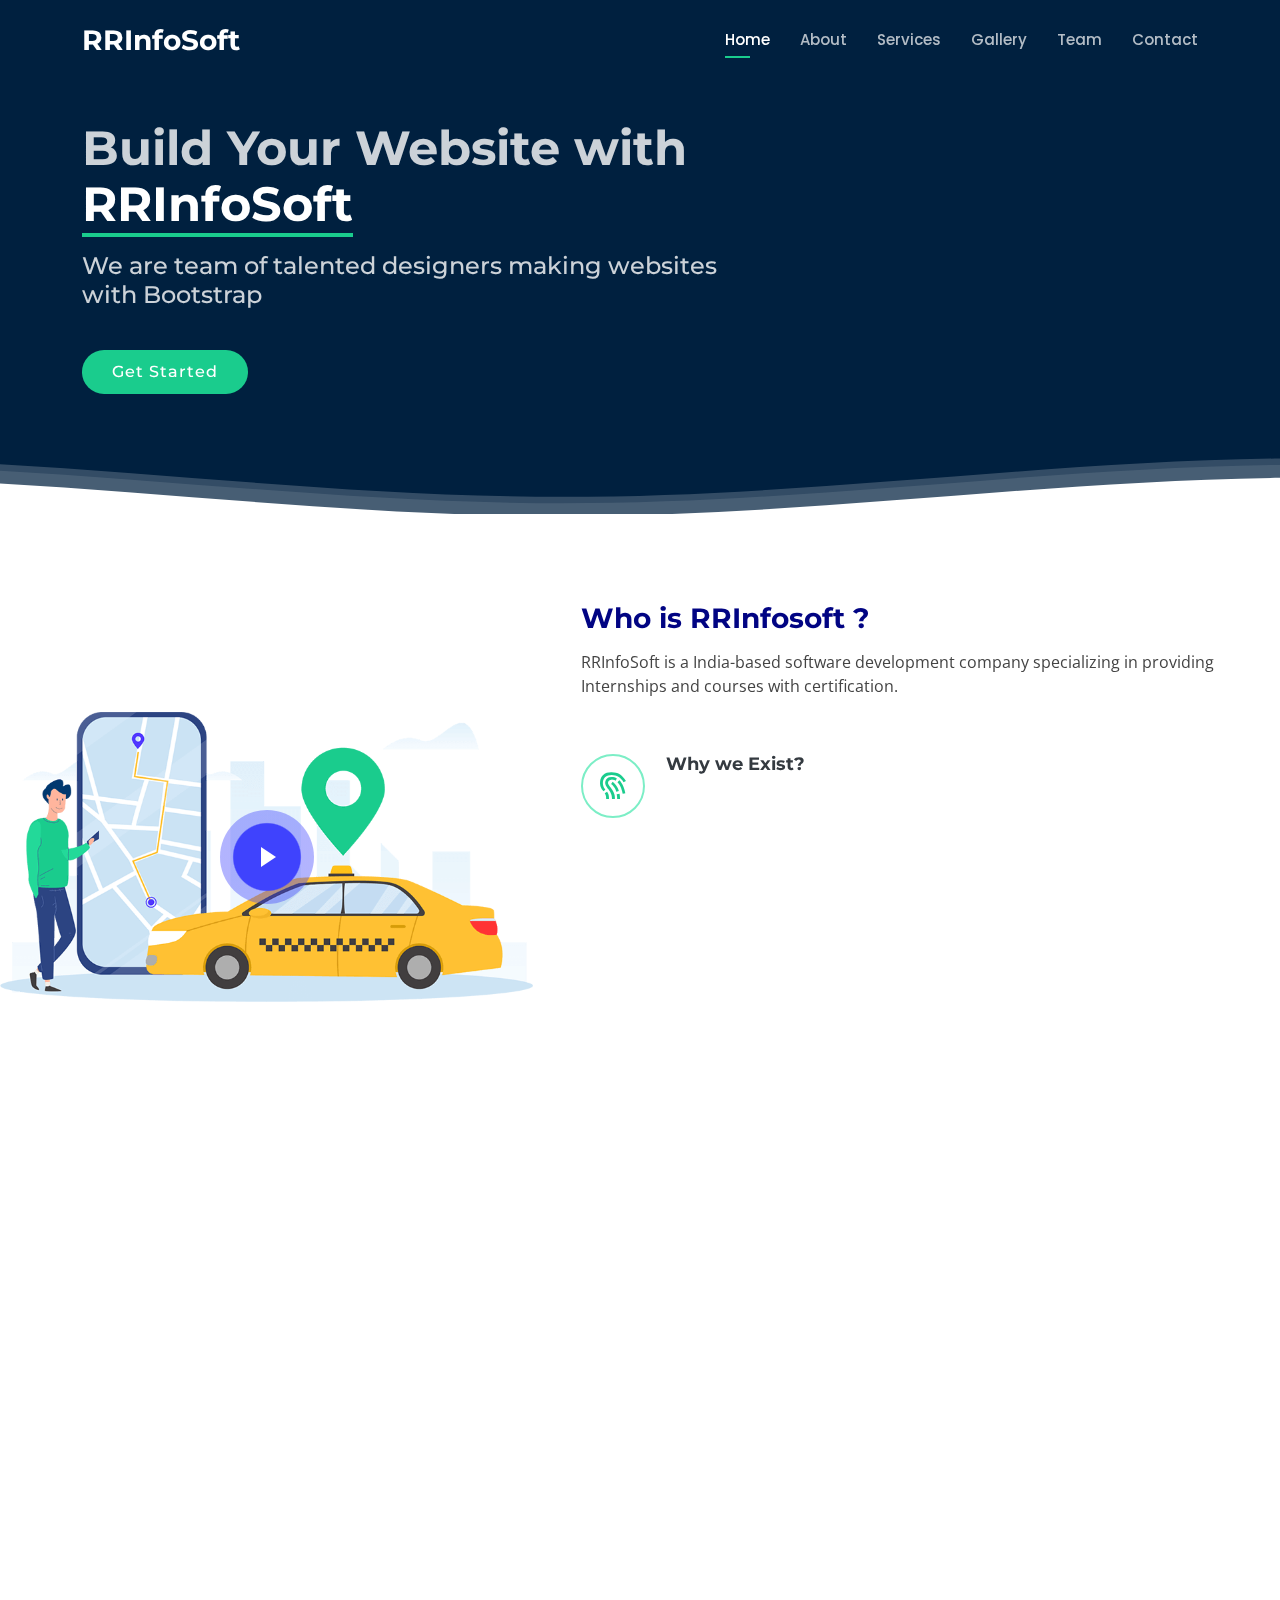
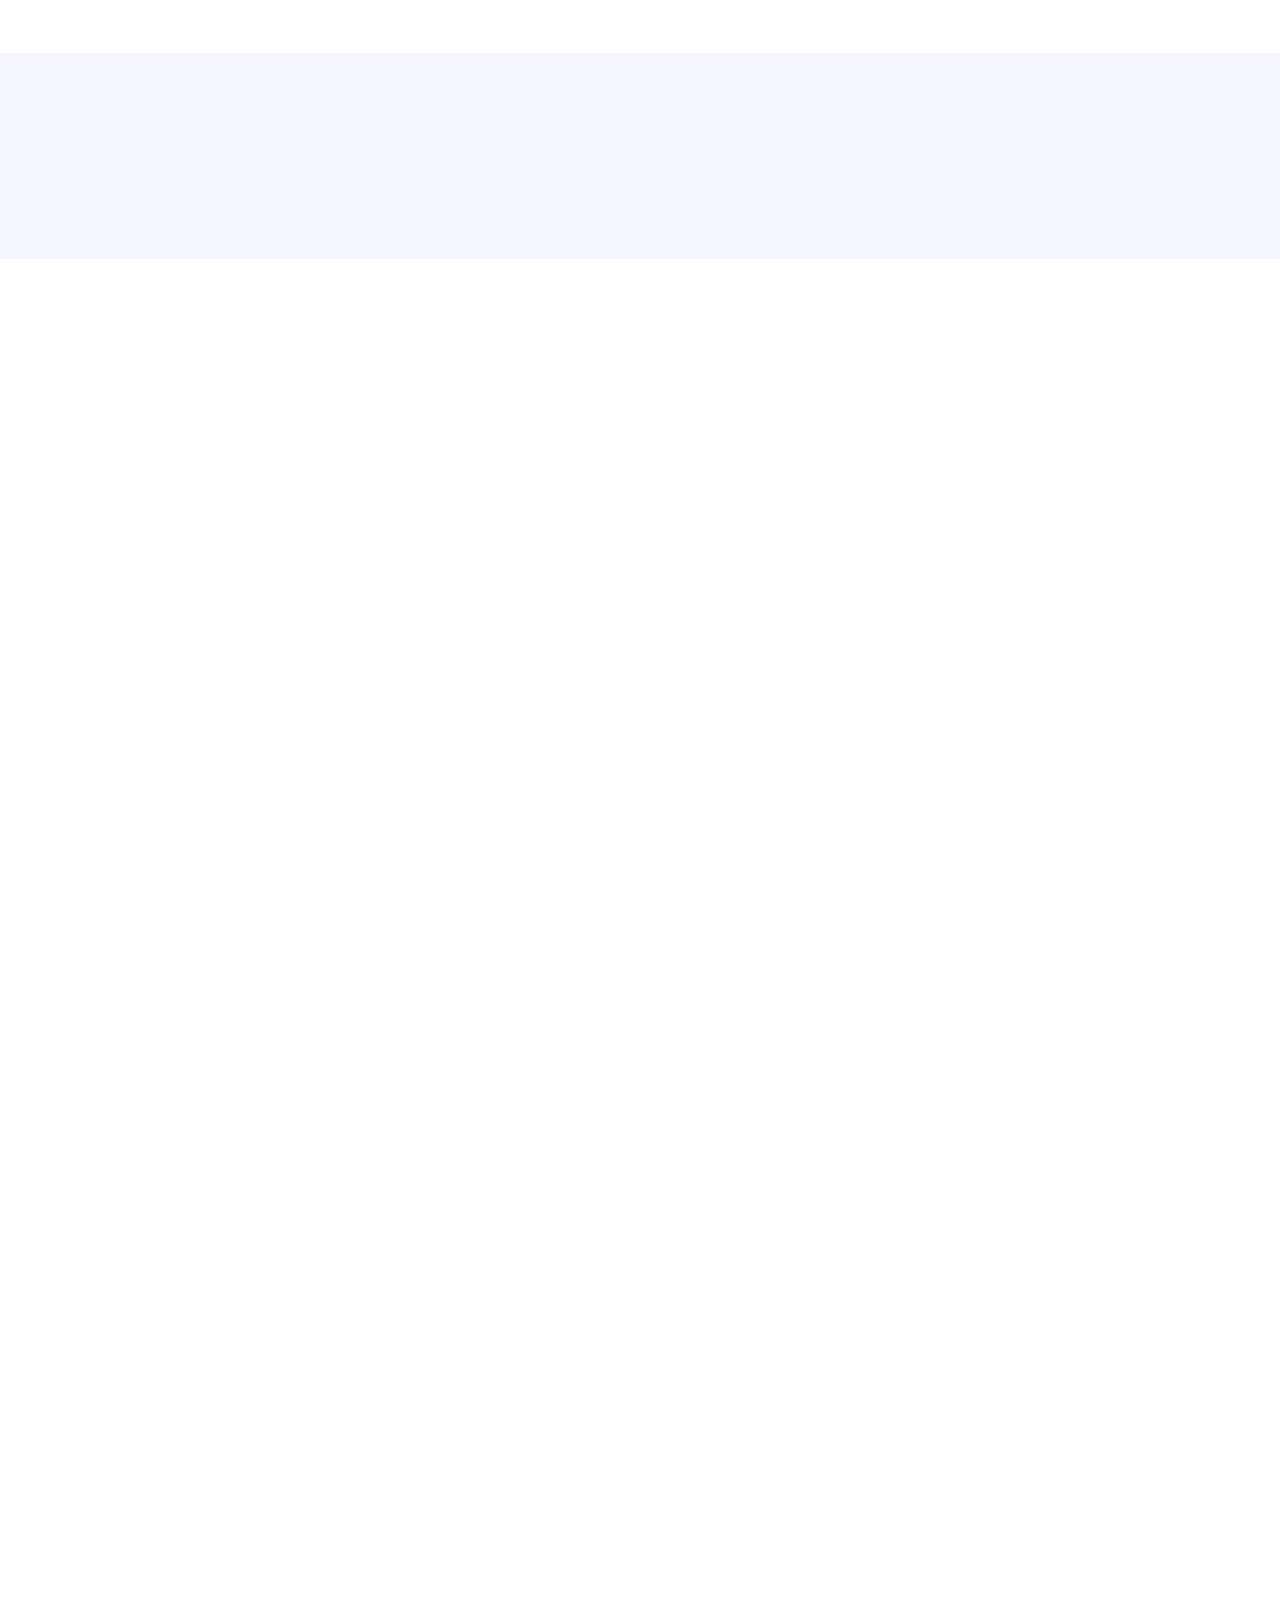
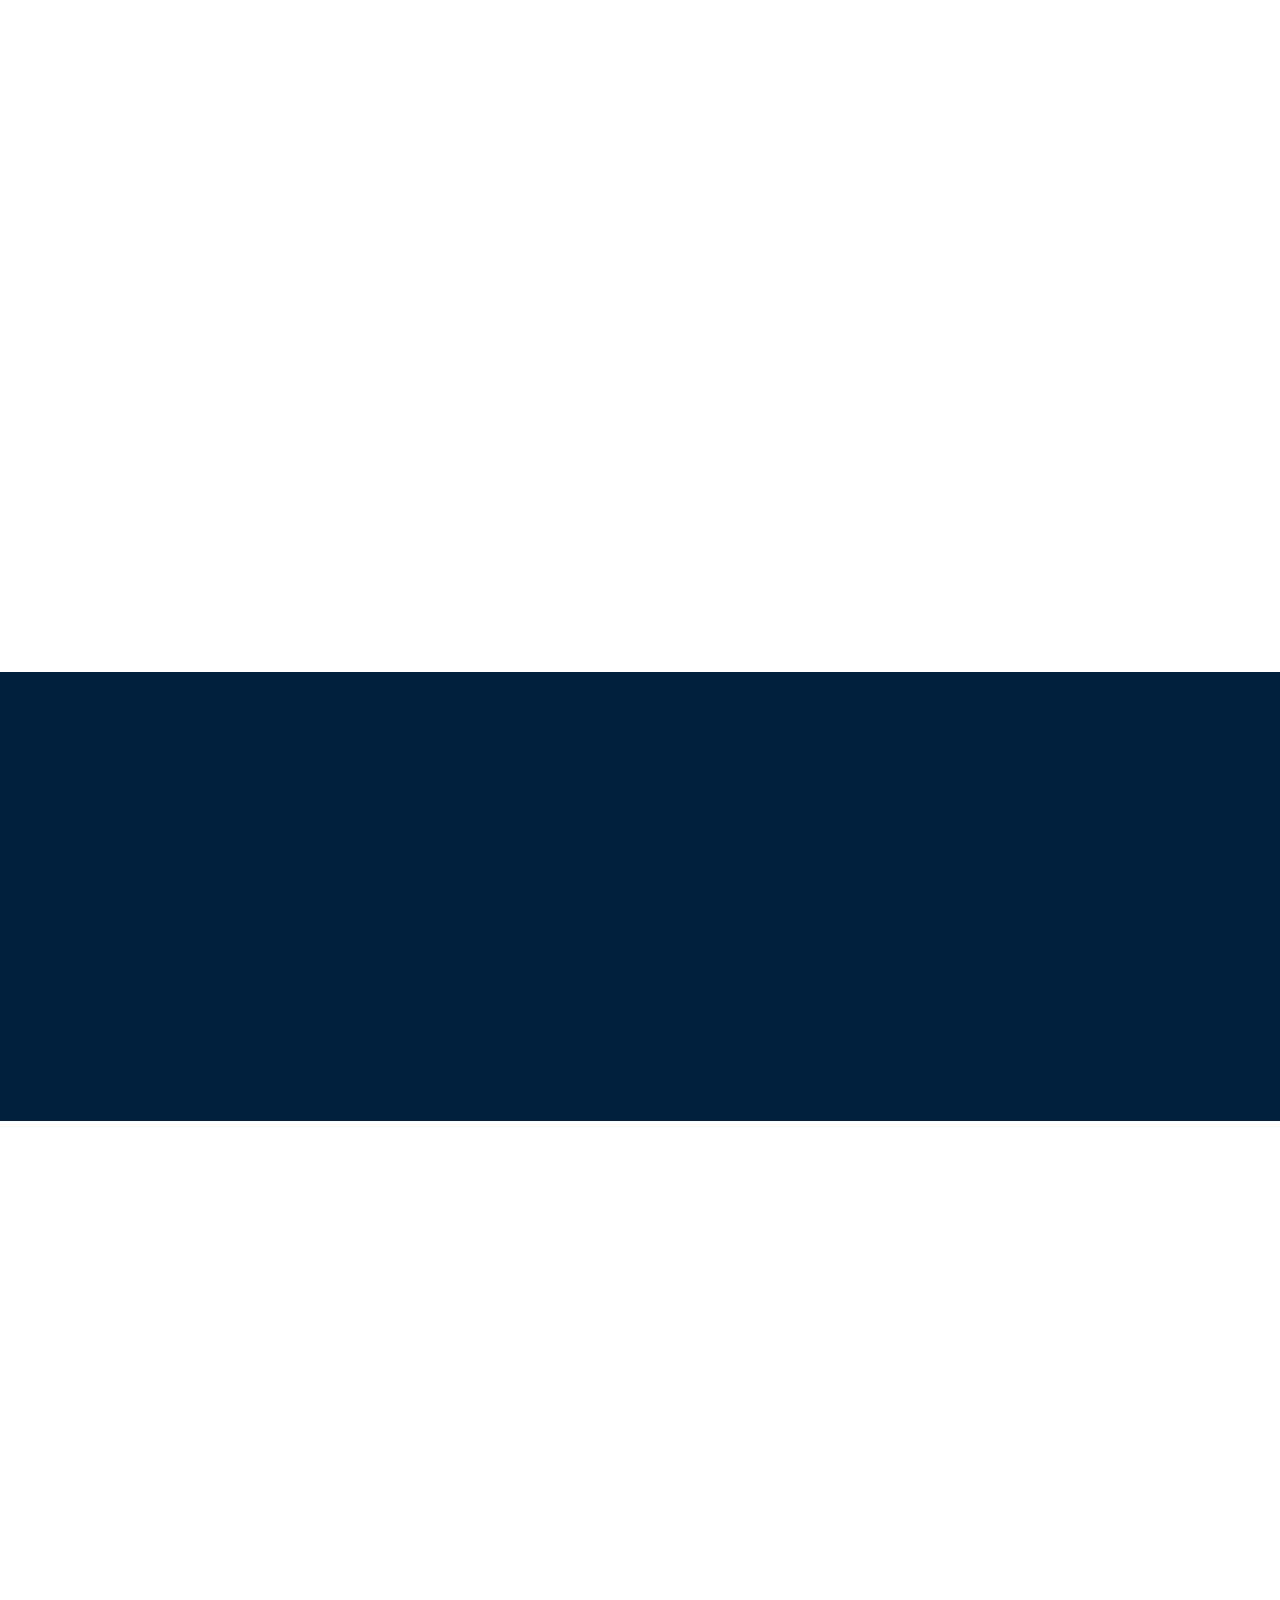
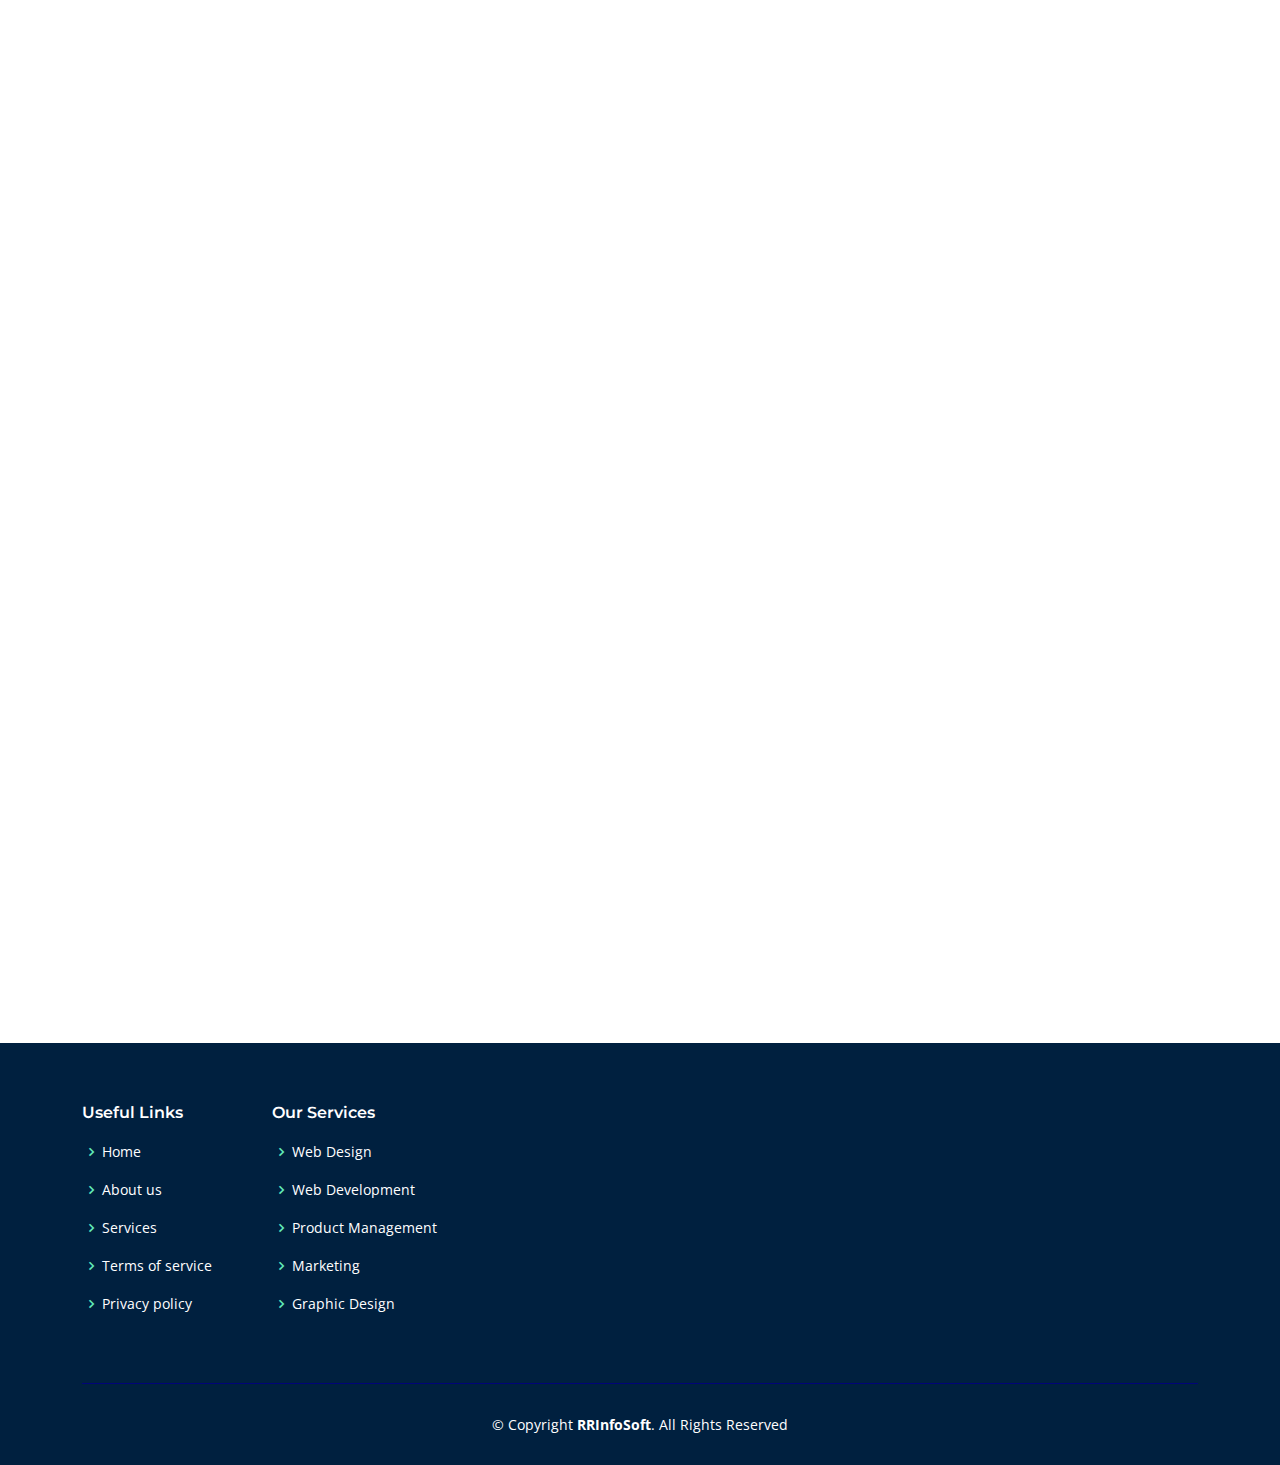
==== index.html @ 0580fecd "Merge pull request #11 from Rishirajsaini89/deepanshu" ====
<!DOCTYPE html>
<html lang="en">

<head>
  <meta charset="utf-8">
  <meta content="width=device-width, initial-scale=1.0" name="viewport">

  <title>RRInfoSoft</title>
  <meta content="" name="description">
  <meta content="" name="keywords">

  <!-- Favicons -->
  <link href="assets/img/logo.png" rel="icon" type="image/x-icon">
  <link href="assets/img/apple-touch-icon.png" rel="apple-touch-icon">

  <!-- Google Fonts -->
  <link
    href="https://fonts.googleapis.com/css?family=Open+Sans:300,300i,400,400i,600,600i,700,700i|Montserrat:300,300i,400,400i,500,500i,600,600i,700,700i|Poppins:300,300i,400,400i,500,500i,600,600i,700,700i"
    rel="stylesheet">

  <!-- Vendor CSS Files -->
  <link href="assets/vendor/aos/aos.css" rel="stylesheet">
  <link href="assets/vendor/bootstrap/css/bootstrap.min.css" rel="stylesheet">
  <link href="assets/vendor/bootstrap-icons/bootstrap-icons.css" rel="stylesheet">
  <link href="assets/vendor/boxicons/css/boxicons.min.css" rel="stylesheet">
  <link href="assets/vendor/glightbox/css/glightbox.min.css" rel="stylesheet">
  <link href="assets/vendor/remixicon/remixicon.css" rel="stylesheet">
  <link href="assets/vendor/swiper/swiper-bundle.min.css" rel="stylesheet">

  <!-- Template Main CSS File -->
  <link href="assets/css/style.css" rel="stylesheet">
</head>

<body>

  <!-- ======= Header ======= -->
  <header id="header" class="fixed-top d-flex align-items-center header-transparent">
    <div class="container d-flex align-items-center justify-content-between">

      <div class="logo">
        <h1><a href="index.html"><span>RRInfoSoft</span></a></h1>
        <!-- Uncomment below if you prefer to use an image logo -->
        <!-- <a href="index.html"><img src="assets/img/logo.png" alt="" class="img-fluid"></a>-->
      </div>

      <nav id="navbar" class="navbar">
        <ul>
          <li><a class="nav-link scrollto active" href="#hero">Home</a></li>
          <li><a class="nav-link scrollto" href="#about">About</a></li>
          <li><a class="nav-link scrollto" href="#Services">Services</a></li>
          <li><a class="nav-link scrollto" href="#gallery">Gallery</a></li>
          <li><a class="nav-link scrollto" href="#team">Team</a></li>
          <!-- <li><a class="nav-link scrollto" href="#pricing">Pricing</a></li> -->
          <!-- <li class="dropdown"><a href="#"><span>Drop Down</span> <i class="bi bi-chevron-down"></i></a>
            <ul>
              <li><a href="#">Drop Down 1</a></li>
              <li class="dropdown"><a href="#"><span>Deep Drop Down</span> <i class="bi bi-chevron-right"></i></a>
                <ul>
                  <li><a href="#">Deep Drop Down 1</a></li>
                  <li><a href="#">Deep Drop Down 2</a></li>
                  <li><a href="#">Deep Drop Down 3</a></li>
                  <li><a href="#">Deep Drop Down 4</a></li>
                  <li><a href="#">Deep Drop Down 5</a></li>
                </ul>
              </li>
              <li><a href="#">Drop Down 2</a></li>
              <li><a href="#">Drop Down 3</a></li>
              <li><a href="#">Drop Down 4</a></li>
            </ul>
          </li> -->
          <li><a class="nav-link scrollto" href="#contact">Contact</a></li>
        </ul>
        <i class="bi bi-list mobile-nav-toggle"></i>
      </nav><!-- .navbar -->

    </div>
  </header><!-- End Header -->

  <!-- ======= Hero Section ======= -->
  <section id="hero">

    <div class="container">
      <div class="row justify-content-between">
        <div class="col-lg-7 pt-5 pt-lg-0 order-2 order-lg-1 d-flex align-items-center">
          <div data-aos="zoom-out">
            <h1>Build Your Website with <span>RRInfoSoft</span></h1>
            <h2>We are team of talented designers making websites with Bootstrap</h2>
            <div class="text-center text-lg-start">
              <a href="#about" class="btn-get-started scrollto">Get Started</a>
            </div>
          </div>
        </div>
        <div class="col-lg-4 order-1 order-lg-2 hero-img" data-aos="zoom-out" data-aos-delay="300">
          <img src="assets/img/rrinfo1.png" class="img-fluid animated" alt="">
        </div>
      </div>
    </div>

    <svg class="hero-waves" xmlns="http://www.w3.org/2000/svg" xmlns:xlink="http://www.w3.org/1999/xlink"
      viewBox="0 24 150 28 " preserveAspectRatio="none">
      <defs>
        <path id="wave-path" d="M-160 44c30 0 58-18 88-18s 58 18 88 18 58-18 88-18 58 18 88 18 v44h-352z">
      </defs>
      <g class="wave1">
        <use xlink:href="#wave-path" x="50" y="3" fill="rgba(255,255,255, .1)">
      </g>
      <g class="wave2">
        <use xlink:href="#wave-path" x="50" y="0" fill="rgba(255,255,255, .2)">
      </g>
      <g class="wave3">
        <use xlink:href="#wave-path" x="50" y="9" fill="#fff">
      </g>
    </svg>

  </section><!-- End Hero -->

  <main id="main">

    <!-- ======= About Section ======= -->
    <section id="about" class="about">
      <div class="container-fluid">

        <div class="row">
          <div class="col-xl-5 col-lg-6 video-box d-flex justify-content-center align-items-stretch"
            data-aos="fade-right">
            <a href="https://www.youtube.com/watch?v=jDDaplaOz7Q" class="venobox play-btn mb-4" data-vbtype="video"
              data-autoplay="true"></a>
          </div>

          <div
            class="col-xl-7 col-lg-6 icon-boxes d-flex flex-column align-items-stretch justify-content-center py-5 px-lg-5"
            data-aos="fade-left">
            <h3>Who is RRInfosoft ?</h3>
            <p>RRInfoSoft is a India-based software development company specializing in providing Internships and
              courses with certification.

            </p>

            <div class="icon-box" data-aos="zoom-in" data-aos-delay="100">
              <div class="icon"><i class="bx bx-fingerprint"></i></div>
              <h4 class="title"><a href="">Why we Exist?</a></h4>
              <p class="description"></p>
            </div>

            <div class="icon-box" data-aos="zoom-in" data-aos-delay="200">
              <div class="icon"><i class="bx bx-gift"></i></div>
              <h4 class="title"><a href="">SCALABILITY & SUPPORTS</a></h4>
              <p class="description">We have the ability to providing connectivity and functionality to the number of
                users. And the performance of RRInfoSoft is sustain or better in terms of adaptability and expedience.
              </p>
            </div>

            <div class="icon-box" data-aos="zoom-in" data-aos-delay="300">
              <div class="icon"><i class="bx bx-atom"></i></div>
              <h4 class="title"><a href="">INDUSTRY-SPECIFIC EXPERIENCE</a></h4>
              <p class="description">Explicabo est voluptatum asperiores consequatur magnam. Et veritatis odit. Sunt aut
                deserunt minus aut eligendi omnis</p>
            </div>

          </div>
        </div>

      </div>
    </section><!-- End About Section -->

    <!-- ======= Features Section ======= -->
    <section id="Services" class="features">
      <div class="container">

        <div class="section-title" data-aos="fade-up">
          <h2>Services</h2>
          <p>Check The Services</p>
        </div>

        <div class="row" data-aos="fade-left">
          <div class="col-lg-3 col-md-4">
            <div class="icon-box" data-aos="zoom-in" data-aos-delay="50">
              <i class="ri-store-line" style="color: #ffbb2c;"></i>
              <h3><a href="">Web Development</a></h3>
            </div>
          </div>
          <div class="col-lg-3 col-md-4 mt-4 mt-md-0">
            <div class="icon-box" data-aos="zoom-in" data-aos-delay="100">
              <i class="ri-bar-chart-box-line" style="color: #5578ff;"></i>
              <h3><a href="">Web Design</a></h3>
            </div>
          </div>
          <div class="col-lg-3 col-md-4 mt-4 mt-md-0">
            <div class="icon-box" data-aos="zoom-in" data-aos-delay="150">
              <i class="ri-calendar-todo-line" style="color: #e80368;"></i>
              <h3><a href="">SEO</a></h3>
            </div>
          </div>
          <div class="col-lg-3 col-md-4 mt-4 mt-lg-0">
            <div class="icon-box" data-aos="zoom-in" data-aos-delay="200">
              <i class="ri-paint-brush-line" style="color: #e361ff;"></i>
              <h3><a href="">Front-end Web Development</a></h3>
            </div>
          </div>
          <div class="col-lg-3 col-md-4 mt-4">
            <div class="icon-box" data-aos="zoom-in" data-aos-delay="250">
              <i class="ri-database-2-line" style="color: #47aeff;"></i>
              <h3><a href="">Back-end Web Development</a></h3>
            </div>
          </div>
          <div class="col-lg-3 col-md-4 mt-4">
            <div class="icon-box" data-aos="zoom-in" data-aos-delay="300">
              <i class="ri-gradienter-line" style="color: #ffa76e;"></i>
              <h3><a href="">Playing With Python </a></h3>
            </div>
          </div>
          <div class="col-lg-3 col-md-4 mt-4">
            <div class="icon-box" data-aos="zoom-in" data-aos-delay="350">
              <i class="ri-file-list-3-line" style="color: #11dbcf;"></i>
              <h3><a href="">Product Management</a></h3>
            </div>
          </div>
          <div class="col-lg-3 col-md-4 mt-4">
            <div class="icon-box" data-aos="zoom-in" data-aos-delay="400">
              <i class="ri-price-tag-2-line" style="color: #4233ff;"></i>
              <h3><a href="">Graphic Design </a></h3>
            </div>
          </div>
          <div class="col-lg-3 col-md-4 mt-4">
            <div class="icon-box" data-aos="zoom-in" data-aos-delay="450">
              <i class="ri-anchor-line" style="color: #b2904f;"></i>
              <h3><a href="">Wordpress Development</a></h3>
            </div>
          </div>
          <div class="col-lg-3 col-md-4 mt-4">
            <div class="icon-box" data-aos="zoom-in" data-aos-delay="500">
              <i class="ri-disc-line" style="color: #b20969;"></i>
              <h3><a href="">Andriod Application Development</a></h3>
            </div>
          </div>
          <div class="col-lg-3 col-md-4 mt-4">
            <div class="icon-box" data-aos="zoom-in" data-aos-delay="550">
              <i class="ri-base-station-line" style="color: #ff5828;"></i>
              <h3><a href="">Networking</a></h3>
            </div>
          </div>
          <div class="col-lg-3 col-md-4 mt-4">
            <div class="icon-box" data-aos="zoom-in" data-aos-delay="600">
              <i class="ri-fingerprint-line" style="color: #29cc61;"></i>
              <h3><a href="">Php Programming</a></h3>
            </div>

          </div>
        </div>

      </div>
    </section><!-- End Features Section -->

    <!-- ======= Counts Section ======= -->
    <section id="counts" class="counts">
      <div class="container">

        <div class="row" data-aos="fade-up">

          <div class="col-lg-3 col-md-6">
            <div class="count-box">
              <i class="bi bi-emoji-smile"></i>
              <span data-purecounter-start="0" data-purecounter-end="232" data-purecounter-duration="1"
                class="purecounter"></span>
              <p>Vision</p>
            </div>
          </div>

          <div class="col-lg-3 col-md-6 mt-5 mt-md-0">
            <div class="count-box">
              <i class="bi bi-journal-richtext"></i>
              <span data-purecounter-start="0" data-purecounter-end="521" data-purecounter-duration="1"
                class="purecounter"></span>
              <p>Mission</p>
            </div>
          </div>

          <div class="col-lg-3 col-md-6 mt-5 mt-lg-0">
            <div class="count-box">
              <i class="bi bi-headset"></i>
              <span data-purecounter-start="0" data-purecounter-end="1463" data-purecounter-duration="1"
                class="purecounter"></span>
              <p>Real-Time Communication </p>
            </div>
          </div>

          <div class="col-lg-3 col-md-6 mt-5 mt-lg-0">
            <div class="count-box">
              <i class="bi bi-people"></i>
              <span data-purecounter-start="0" data-purecounter-end="15" data-purecounter-duration="1"
                class="purecounter"></span>
              <p>Careers</p>
            </div>
          </div>

        </div>

      </div>
    </section><!-- End Counts Section -->

    <!-- ======= Details Section ======= -->
    <section id="details" class="details">
      <div class="container">

        <div class="row content">
          <div class="col-md-4" data-aos="fade-right">
            <img src="assets/img/vision.png" class="img-fluid" alt="">
          </div>
          <div class="col-md-8 pt-4" data-aos="fade-up">
            <h3>Vision</h3>
            <p class="fst-italic">
              <strong> RRInfoSoft is a worldwide instructive , Software Engineering and T&D
                <!--(Teaching and Development )--> Company, trusted by clients and innovative customers. We are here to
                develops the skills of future generation.
              </strong>
            </p>
            <hr class="vision__divider">
            <center>
              <h2 class="vision_title_content">We will provide
                <span class="vision_text_main">full cycle </span>of success.
              </h2>
            </center>
            <ul>
              <li><i class="bi bi-check"></i>We Operate.</li>
              <li><i class="bi bi-check"></i>we learn.</li>
              <li><i class="bi bi-check"></i>We Earn.</li>
              <li><i class="bi bi-check"></i>We Grow.
              </li>
            </ul>
          </div>
        </div>

        <div class="row content">
          <div class="col-md-4 order-1 order-md-2" data-aos="fade-left">
            <img src="assets/img/mission1.png" class="img-fluid" alt="">
          </div>
          <div class="col-md-8 pt-5 order-2 order-md-1" data-aos="fade-up">
            <h3>Mission</h3>
            <p class="fst-italic">

            </p>
            <ul>
              <li><i class="bi bi-check"></i> We are inventive, and we measure up our work focusing on faith and a
                no-lose mindset.</li>
              <li><i class="bi bi-check"></i> We have appreciation for our customers and acknowledge their needs.</li>
              <li><i class="bi bi-check"></i> We uphold our community by spend our time and expedient.</li>
              <li><i class="bi bi-check"></i> We concern for our representative and hand over a decided work environment
                with demanding, affecting projects.
              </li>
            </ul>
          </div>
        </div>

        <div class="row content">
          <div class="col-md-4" data-aos="fade-right">
            <img src="assets/img/testimonials/real.jpg" class="img-fluid" alt="">
          </div>
          <div class="col-md-8 pt-5" data-aos="fade-up">
            <h3>Real-Time Communication</h3>
            <ul>
              <li><i class="bi bi-check"></i> We provide the telecommunication in which all the users can transfer
                general information directly or with minor delay .</li>
              <li><i class="bi bi-check"></i> In today's life we need to share information rapidly and make decision
                fast and RRInfoSoft develop products quickly.</li>
              <li><i class="bi bi-check"></i> We give the answers and solve the customers queries directly or instantly.
              </li>
              </li>
            </ul>
          </div>
        </div>

        <div class="row content">
          <div class="col-md-4 order-1 order-md-2" data-aos="fade-left">
            <img src="assets/img/careers.png" class="img-fluid" alt="">
          </div>
          <div class="col-md-8 pt-5 order-2 order-md-1" data-aos="fade-up">
            <h3>Careers</h3>
            <!-- <p class="fst-italic">
              
            </p> -->
            <!-- <h2 class="carreers_heading">Work with us</h2> -->
            <p>
              At RRInfoSoft, the most talented Engineers , developers & designers are creating the future of young
              generation by online teaching.
            </p>
            <p class="careers_content">
              Why you should think about for applying ?
            </p>
            <ul>
              <li><i class="bi bi-check"></i> Personal and professional growth.</li>
              <li><i class="bi bi-check"></i> Fast and open feedback culture.</li>
              <li><i class="bi bi-check"></i> A best tech Environment.</li>
              <li><i class="bi bi-check"></i> We value our people and their work.</li>
            </ul>
            <button class="career_button">View Careers</button>
            <p class="internships"><a href="index.html">Looking for Internships?</a></p>
          </div>
        </div>

      </div>
    </section><!-- End Details Section -->

    <!-- ======= Testimonials Section ======= -->
    <section id="testimonials" class="testimonials">
      <div class="container">

        <div class="testimonials-slider swiper" data-aos="fade-up" data-aos-delay="100">
          <div class="swiper-wrapper">

            <div class="swiper-slide">
              <div class="testimonial-item">
                <img src="assets/img/testimonials/testimonials-1.jpg" class="testimonial-img" alt="">
                <h3>Saul Goodman</h3>
                <h4>Ceo &amp; Founder</h4>
                <p>
                  <i class="bx bxs-quote-alt-left quote-icon-left"></i>
                  Proin iaculis purus consequat sem cure digni ssim donec porttitora entum suscipit rhoncus. Accusantium
                  quam, ultricies eget id, aliquam eget nibh et. Maecen aliquam, risus at semper.
                  <i class="bx bxs-quote-alt-right quote-icon-right"></i>
                </p>
              </div>
            </div><!-- End testimonial item -->

            <div class="swiper-slide">
              <div class="testimonial-item">
                <img src="assets/img/testimonials/testimonials-2.jpg" class="testimonial-img" alt="">
                <h3>Sara Wilsson</h3>
                <h4>Designer</h4>
                <p>
                  <i class="bx bxs-quote-alt-left quote-icon-left"></i>
                  Export tempor illum tamen malis malis eram quae irure esse labore quem cillum quid cillum eram malis
                  quorum velit fore eram velit sunt aliqua noster fugiat irure amet legam anim culpa.
                  <i class="bx bxs-quote-alt-right quote-icon-right"></i>
                </p>
              </div>
            </div><!-- End testimonial item -->

            <div class="swiper-slide">
              <div class="testimonial-item">
                <img src="assets/img/testimonials/testimonials-3.jpg" class="testimonial-img" alt="">
                <h3>Jena Karlis</h3>
                <h4>Store Owner</h4>
                <p>
                  <i class="bx bxs-quote-alt-left quote-icon-left"></i>
                  Enim nisi quem export duis labore cillum quae magna enim sint quorum nulla quem veniam duis minim
                  tempor labore quem eram duis noster aute amet eram fore quis sint minim.
                  <i class="bx bxs-quote-alt-right quote-icon-right"></i>
                </p>
              </div>
            </div><!-- End testimonial item -->

            <div class="swiper-slide">
              <div class="testimonial-item">
                <img src="assets/img/testimonials/testimonials-4.jpg" class="testimonial-img" alt="">
                <h3>Matt Brandon</h3>
                <h4>Freelancer</h4>
                <p>
                  <i class="bx bxs-quote-alt-left quote-icon-left"></i>
                  Fugiat enim eram quae cillum dolore dolor amet nulla culpa multos export minim fugiat minim velit
                  minim dolor enim duis veniam ipsum anim magna sunt elit fore quem dolore labore illum veniam.
                  <i class="bx bxs-quote-alt-right quote-icon-right"></i>
                </p>
              </div>
            </div><!-- End testimonial item -->

            <div class="swiper-slide">
              <div class="testimonial-item">
                <img src="assets/img/testimonials/testimonials-5.jpg" class="testimonial-img" alt="">
                <h3>John Larson</h3>
                <h4>Entrepreneur</h4>
                <p>
                  <i class="bx bxs-quote-alt-left quote-icon-left"></i>
                  Quis quorum aliqua sint quem legam fore sunt eram irure aliqua veniam tempor noster veniam enim culpa
                  labore duis sunt culpa nulla illum cillum fugiat legam esse veniam culpa fore nisi cillum quid.
                  <i class="bx bxs-quote-alt-right quote-icon-right"></i>
                </p>
              </div>
            </div><!-- End testimonial item -->

          </div>
          <div class="swiper-pagination"></div>
        </div>

      </div>
    </section><!-- End Testimonials Section -->

    <!-- ======= Gallery Section ======= -->
    <section id="gallery" class="gallery">
      <div class="container">

        <div class="section-title" data-aos="fade-up">
          <h2>Gallery</h2>
          <p>Check our Gallery</p>
        </div>

        <div class="row g-0" data-aos="fade-left">

          <div class="col-lg-3 col-md-4">
            <div class="gallery-item" data-aos="zoom-in" data-aos-delay="100">
              <a href="assets/img/gallery/gallery-1.jpg" class="gallery-lightbox">
                <img src="file:///E:/rrinfosoft/assets/img/gallery/gallery1.jpg" alt="" class="img-fluid">
              </a>
            </div>
          </div>

          <div class="col-lg-3 col-md-4">
            <div class="gallery-item" data-aos="zoom-in" data-aos-delay="150">
              <a href="assets/img/gallery/gallery-2.jpg" class="gallery-lightbox">
                <img src="file:///E:/rrinfosoft/assets/img/gallery/gallery2.jpg" alt="" class="img-fluid">
              </a>
            </div>
          </div>

          <div class="col-lg-3 col-md-4">
            <div class="gallery-item" data-aos="zoom-in" data-aos-delay="200">
              <a href="assets/img/gallery/gallery-3.jpg" class="gallery-lightbox">
                <img src="file:///E:/rrinfosoft/assets/img/gallery/gallery3.jpg" alt="" class="img-fluid">
              </a>
            </div>
          </div>

          <div class="col-lg-3 col-md-4">
            <div class="gallery-item" data-aos="zoom-in" data-aos-delay="250">
              <a href="assets/img/gallery/gallery-4.jpg" class="gallery-lightbox">
                <img src="file:///E:/rrinfosoft/assets/img/gallery/gallery4.jpg" alt="" class="img-fluid">
              </a>
            </div>
          </div>

          <div class="col-lg-3 col-md-4">
            <div class="gallery-item" data-aos="zoom-in" data-aos-delay="300">
              <a href="assets/img/gallery/gallery-5.jpg" class="gallery-lightbox">
                <img src="file:///E:/rrinfosoft/assets/img/gallery/gallery5.jpg" alt="" class="img-fluid">
              </a>
            </div>
          </div>

          <div class="col-lg-3 col-md-4">
            <div class="gallery-item" data-aos="zoom-in" data-aos-delay="350">
              <a href="assets/img/gallery/gallery-6.jpg" class="gallery-lightbox">
                <img src="file:///E:/rrinfosoft/assets/img/gallery/gallery6.jpg" alt="" class="img-fluid">
              </a>
            </div>
          </div>

          <div class="col-lg-3 col-md-4">
            <div class="gallery-item" data-aos="zoom-in" data-aos-delay="400">
              <a href="assets/img/gallery/gallery-7.jpg" class="gallery-lightbox">
                <img src="file:///E:/rrinfosoft/assets/img/gallery/gallery7.jpg" alt="" class="img-fluid">
              </a>
            </div>
          </div>

          <div class="col-lg-3 col-md-4">
            <div class="gallery-item" data-aos="zoom-in" data-aos-delay="450">
              <a href="assets/img/gallery/gallery-8.jpg" class="gallery-lightbox">
                <img src="file:///E:/rrinfosoft/assets/img/gallery/gallery8.jpg" alt="" class="img-fluid">
              </a>
            </div>
          </div>

        </div>

      </div>
    </section><!-- End Gallery Section -->



    <!-- ======= Team Section ======= -->
    <section id="team" class="team">
      <div class="container">

        <div class="section-title" data-aos="fade-up">
          <h2>Team</h2>
          <p>Our Great Team</p>
        </div>

        <div class="row" data-aos="fade-left">

          <div class="col-lg-3 col-md-6">
            <div class="member" data-aos="zoom-in" data-aos-delay="100">
              <div class="pic"><img src="assets/img/team/rishirajsaini.jpeg" class="img-fluid" alt=""></div>
              <div class="member-info">
                <h4>Rishi Raj Saini</h4>
                <span>Consultant</span>
                <div class="social">
                  <a href=""><i class="bi bi-twitter"></i></a>
                  <a href=""><i class="bi bi-facebook"></i></a>
                  <a href=""><i class="bi bi-instagram"></i></a>
                  <a href=""><i class="bi bi-linkedin"></i></a>
                </div>
              </div>
            </div>
          </div>

          <div class="col-lg-3 col-md-6 mt-5 mt-md-0">
            <div class="member" data-aos="zoom-in" data-aos-delay="200">
              <div class="pic"><img src="assets/img/team/ravisaini.jpeg" class="img-fluid" alt=""></div>
              <div class="member-info">
                <h4>Ravi Shanker</h4>
                <span>Network Engineer</span>
                <div class="social">
                  <a href=""><i class="bi bi-twitter"></i></a>
                  <a href=""><i class="bi bi-facebook"></i></a>
                  <a href=""><i class="bi bi-instagram"></i></a>
                  <a href=""><i class="bi bi-linkedin"></i></a>
                </div>
              </div>
            </div>
          </div>

          <div class="col-lg-3 col-md-6 mt-5 mt-lg-0">
            <div class="member" data-aos="zoom-in" data-aos-delay="300">
              <div class="pic"><img src="assets/img/team/deepanshu.jpeg" class="img-fluid" alt=""></div>
              <div class="member-info">
                <h4>Bhuvnesh Saini</h4>
                <span>Developer</span>
                <div class="social">
                  <a href=""><i class="bi bi-twitter"></i></a>
                  <a href=""><i class="bi bi-facebook"></i></a>
                  <a href=""><i class="bi bi-instagram"></i></a>
                  <a href=""><i class="bi bi-linkedin"></i></a>
                </div>
              </div>
            </div>
          </div>

          <div class="col-lg-3 col-md-6 mt-5 mt-lg-0">
            <div class="member" data-aos="zoom-in" data-aos-delay="400">
              <div class="pic"><img src="assets/img/team/keshav.jpeg" class="img-fluid" alt=""></div>
              <div class="member-info">
                <h4>Keshav Saini</h4>
                <span>Developer</span>
                <div class="social">
                  <a href=""><i class="bi bi-twitter"></i></a>
                  <a href=""><i class="bi bi-facebook"></i></a>
                  <a href=""><i class="bi bi-instagram"></i></a>
                  <a href=""><i class="bi bi-linkedin"></i></a>
                </div>
              </div>
            </div>
          </div>

        </div>

      </div>
    </section><!-- End Team Section -->

    <!-- ======= Pricing Section ======= -->
    <!-- <section id="pricing" class="pricing">
      <div class="container">

        <div class="section-title" data-aos="fade-up">
          <h2>Pricing</h2>
          <p>Check our Pricing</p>
        </div>

        <div class="row" data-aos="fade-left">

          <div class="col-lg-3 col-md-6">
            <div class="box" data-aos="zoom-in" data-aos-delay="100">
              <h3>Free</h3>
              <h4><sup>$</sup>0<span> / month</span></h4>
              <ul>
                <li>Aida dere</li>
                <li>Nec feugiat nisl</li>
                <li>Nulla at volutpat dola</li>
                <li class="na">Pharetra massa</li>
                <li class="na">Massa ultricies mi</li>
              </ul>
              <div class="btn-wrap">
                <a href="#" class="btn-buy">Buy Now</a>
              </div>
            </div>
          </div>

          <div class="col-lg-3 col-md-6 mt-4 mt-md-0">
            <div class="box featured" data-aos="zoom-in" data-aos-delay="200">
              <h3>Business</h3>
              <h4><sup>$</sup>19<span> / month</span></h4>
              <ul>
                <li>Aida dere</li>
                <li>Nec feugiat nisl</li>
                <li>Nulla at volutpat dola</li>
                <li>Pharetra massa</li>
                <li class="na">Massa ultricies mi</li>
              </ul>
              <div class="btn-wrap">
                <a href="#" class="btn-buy">Buy Now</a>
              </div>
            </div>
          </div>

          <div class="col-lg-3 col-md-6 mt-4 mt-lg-0">
            <div class="box" data-aos="zoom-in" data-aos-delay="300">
              <h3>Developer</h3>
              <h4><sup>$</sup>29<span> / month</span></h4>
              <ul>
                <li>Aida dere</li>
                <li>Nec feugiat nisl</li>
                <li>Nulla at volutpat dola</li>
                <li>Pharetra massa</li>
                <li>Massa ultricies mi</li>
              </ul>
              <div class="btn-wrap">
                <a href="#" class="btn-buy">Buy Now</a>
              </div>
            </div>
          </div>

          <div class="col-lg-3 col-md-6 mt-4 mt-lg-0">
            <div class="box" data-aos="zoom-in" data-aos-delay="400">
              <span class="advanced">Advanced</span>
              <h3>Ultimate</h3>
              <h4><sup>$</sup>49<span> / month</span></h4>
              <ul>
                <li>Aida dere</li>
                <li>Nec feugiat nisl</li>
                <li>Nulla at volutpat dola</li>
                <li>Pharetra massa</li>
                <li>Massa ultricies mi</li>
              </ul>
              <div class="btn-wrap">
                <a href="#" class="btn-buy">Buy Now</a>
              </div>
            </div>
          </div>

        </div>

      </div>
    </section>End Pricing Section -->

    <!-- ======= F.A.Q Section ======= -->
    <!-- <section id="faq" class="faq section-bg">
      <div class="container">

        <div class="section-title" data-aos="fade-up">
          <h2>F.A.Q</h2>
          <p>Frequently Asked Questions</p>
        </div>

        <div class="faq-list">
          <ul>
            <li data-aos="fade-up">
              <i class="bx bx-help-circle icon-help"></i> <a data-bs-toggle="collapse" class="collapse"
                data-bs-target="#faq-list-1">Non consectetur a erat nam at lectus urna duis? <i
                  class="bx bx-chevron-down icon-show"></i><i class="bx bx-chevron-up icon-close"></i></a>
              <div id="faq-list-1" class="collapse show" data-bs-parent=".faq-list">
                <p>
                  Feugiat pretium nibh ipsum consequat. Tempus iaculis urna id volutpat lacus laoreet non curabitur
                  gravida. Venenatis lectus magna fringilla urna porttitor rhoncus dolor purus non.
                </p>
              </div>
            </li>

            <li data-aos="fade-up" data-aos-delay="100">
              <i class="bx bx-help-circle icon-help"></i> <a data-bs-toggle="collapse" data-bs-target="#faq-list-2"
                class="collapsed">Feugiat scelerisque varius morbi enim nunc? <i
                  class="bx bx-chevron-down icon-show"></i><i class="bx bx-chevron-up icon-close"></i></a>
              <div id="faq-list-2" class="collapse" data-bs-parent=".faq-list">
                <p>
                  Dolor sit amet consectetur adipiscing elit pellentesque habitant morbi. Id interdum velit laoreet id
                  donec ultrices. Fringilla phasellus faucibus scelerisque eleifend donec pretium. Est pellentesque elit
                  ullamcorper dignissim. Mauris ultrices eros in cursus turpis massa tincidunt dui.
                </p>
              </div>
            </li>

            <li data-aos="fade-up" data-aos-delay="200">
              <i class="bx bx-help-circle icon-help"></i> <a data-bs-toggle="collapse" data-bs-target="#faq-list-3"
                class="collapsed">Dolor sit amet consectetur adipiscing elit? <i
                  class="bx bx-chevron-down icon-show"></i><i class="bx bx-chevron-up icon-close"></i></a>
              <div id="faq-list-3" class="collapse" data-bs-parent=".faq-list">
                <p>
                  Eleifend mi in nulla posuere sollicitudin aliquam ultrices sagittis orci. Faucibus pulvinar elementum
                  integer enim. Sem nulla pharetra diam sit amet nisl suscipit. Rutrum tellus pellentesque eu tincidunt.
                  Lectus urna duis convallis convallis tellus. Urna molestie at elementum eu facilisis sed odio morbi
                  quis
                </p>
              </div>
            </li>

            <li data-aos="fade-up" data-aos-delay="300">
              <i class="bx bx-help-circle icon-help"></i> <a data-bs-toggle="collapse" data-bs-target="#faq-list-4"
                class="collapsed">Tempus quam pellentesque nec nam aliquam sem et tortor consequat? <i
                  class="bx bx-chevron-down icon-show"></i><i class="bx bx-chevron-up icon-close"></i></a>
              <div id="faq-list-4" class="collapse" data-bs-parent=".faq-list">
                <p>
                  Molestie a iaculis at erat pellentesque adipiscing commodo. Dignissim suspendisse in est ante in. Nunc
                  vel risus commodo viverra maecenas accumsan. Sit amet nisl suscipit adipiscing bibendum est. Purus
                  gravida quis blandit turpis cursus in.
                </p>
              </div>
            </li>

            <li data-aos="fade-up" data-aos-delay="400">
              <i class="bx bx-help-circle icon-help"></i> <a data-bs-toggle="collapse" data-bs-target="#faq-list-5"
                class="collapsed">Tortor vitae purus faucibus ornare. Varius vel pharetra vel turpis nunc eget lorem
                dolor? <i class="bx bx-chevron-down icon-show"></i><i class="bx bx-chevron-up icon-close"></i></a>
              <div id="faq-list-5" class="collapse" data-bs-parent=".faq-list">
                <p>
                  Laoreet sit amet cursus sit amet dictum sit amet justo. Mauris vitae ultricies leo integer malesuada
                  nunc vel. Tincidunt eget nullam non nisi est sit amet. Turpis nunc eget lorem dolor sed. Ut venenatis
                  tellus in metus vulputate eu scelerisque.
                </p>
              </div>
            </li>

          </ul>
        </div>

      </div> -->
    <!-- </section> End F.A.Q Section -->

    <!-- ======= Contact Section ======= -->
    <section id="contact" class="contact">
      <div class="container">

        <div class="section-title" data-aos="fade-up">
          <!-- <h2>Contact</h2> -->
          <p>Contact Us</p>
          <h5>Fill out this form and our expert will contact you within 24hrs. </h5>
        </div>

        <div class="row">

          <div class="col-lg-4" data-aos="fade-right" data-aos-delay="100">
            <div class="info">
              <div class="address">
                <i class="bi bi-geo-alt"></i>
                <h4>Location:</h4>
                <p>Noida, Moradabad</p>
              </div>

              <div class="email">
                <i class="bi bi-envelope"></i>
                <h4>Email:</h4>
                <p>deepanshusaini6398@gmail.com</p>
              </div>

              <div class="phone">
                <i class="bi bi-phone"></i>
                <h4>Call:</h4>
                <p>6398807916</p>
              </div>

            </div>

          </div>

          <div class="col-lg-8 mt-5 mt-lg-0" data-aos="fade-left" data-aos-delay="200">

            <form action="forms/contact.php" method="post" role="form" class="php-email-form">
              <div class="row">
                <div class="col-md-6 form-group">
                  <input type="text" name="name" class="form-control" id="name" placeholder="Your Name*" required>
                </div>
                <div class="col-md-6 form-group mt-3 mt-md-0">
                  <input type="email" class="form-control" name="email" id="email" placeholder="Your Email*" required>
                </div>
              </div>
              <div class="form-group mt-3">
                <input type="text" class="form-control" name="subject" id="subject" placeholder="Subject*" required>
              </div>
              <div class="form-group mt-3">
                <textarea class="form-control" name="message" rows="5" placeholder="How can we help you?*"
                  required></textarea>
              </div>
              <div class="my-3">
                <div class="loading">Loading</div>
                <div class="error-message"></div>
                <div class="sent-message">Your message has been sent. Thank you!</div>
              </div>
              <div class="text-center"><button type="submit">Talk with the expert</button></div>
            </form>

          </div>

        </div>

      </div>
    </section><!-- End Contact Section -->

  </main><!-- End #main -->

  <!-- ======= Footer ======= -->
  <footer id="footer">
    <div class="footer-top">
      <div class="container">
        <div class="row">
          <div class="col-lg-2 col-md-6 footer-links">
            <h4>Useful Links</h4>
            <ul>
              <li><i class="bx bx-chevron-right"></i> <a href="#">Home</a></li>
              <li><i class="bx bx-chevron-right"></i> <a href="#">About us</a></li>
              <li><i class="bx bx-chevron-right"></i> <a href="#">Services</a></li>
              <li><i class="bx bx-chevron-right"></i> <a href="#">Terms of service</a></li>
              <li><i class="bx bx-chevron-right"></i> <a href="#">Privacy policy</a></li>
            </ul>
          </div>

          <div class="col-lg-2 col-md-6 footer-links">
            <h4>Our Services</h4>
            <ul>
              <li><i class="bx bx-chevron-right"></i> <a href="#">Web Design</a></li>
              <li><i class="bx bx-chevron-right"></i> <a href="#">Web Development</a></li>
              <li><i class="bx bx-chevron-right"></i> <a href="#">Product Management</a></li>
              <li><i class="bx bx-chevron-right"></i> <a href="#">Marketing</a></li>
              <li><i class="bx bx-chevron-right"></i> <a href="#">Graphic Design</a></li>
            </ul>
          </div>
        </div>
      </div>
    </div>

    <div class="container">
      <div class="copyright">
        &copy; Copyright <strong><span>RRInfoSoft</span></strong>. All Rights Reserved
      </div>
    </div>
  </footer><!-- End Footer -->

  <a href="#" class="back-to-top d-flex align-items-center justify-content-center"><i
      class="bi bi-arrow-up-short"></i></a>
  <div id="preloader"></div>

  <!-- Vendor JS Files -->
  <script src="assets/vendor/purecounter/purecounter_vanilla.js"></script>
  <script src="assets/vendor/aos/aos.js"></script>
  <script src="assets/vendor/bootstrap/js/bootstrap.bundle.min.js"></script>
  <script src="assets/vendor/glightbox/js/glightbox.min.js"></script>
  <script src="assets/vendor/swiper/swiper-bundle.min.js"></script>
  <script src="assets/vendor/php-email-form/validate.js"></script>

  <!-- Template Main JS File -->
  <script src="assets/js/main.js"></script>

</body>

</html>
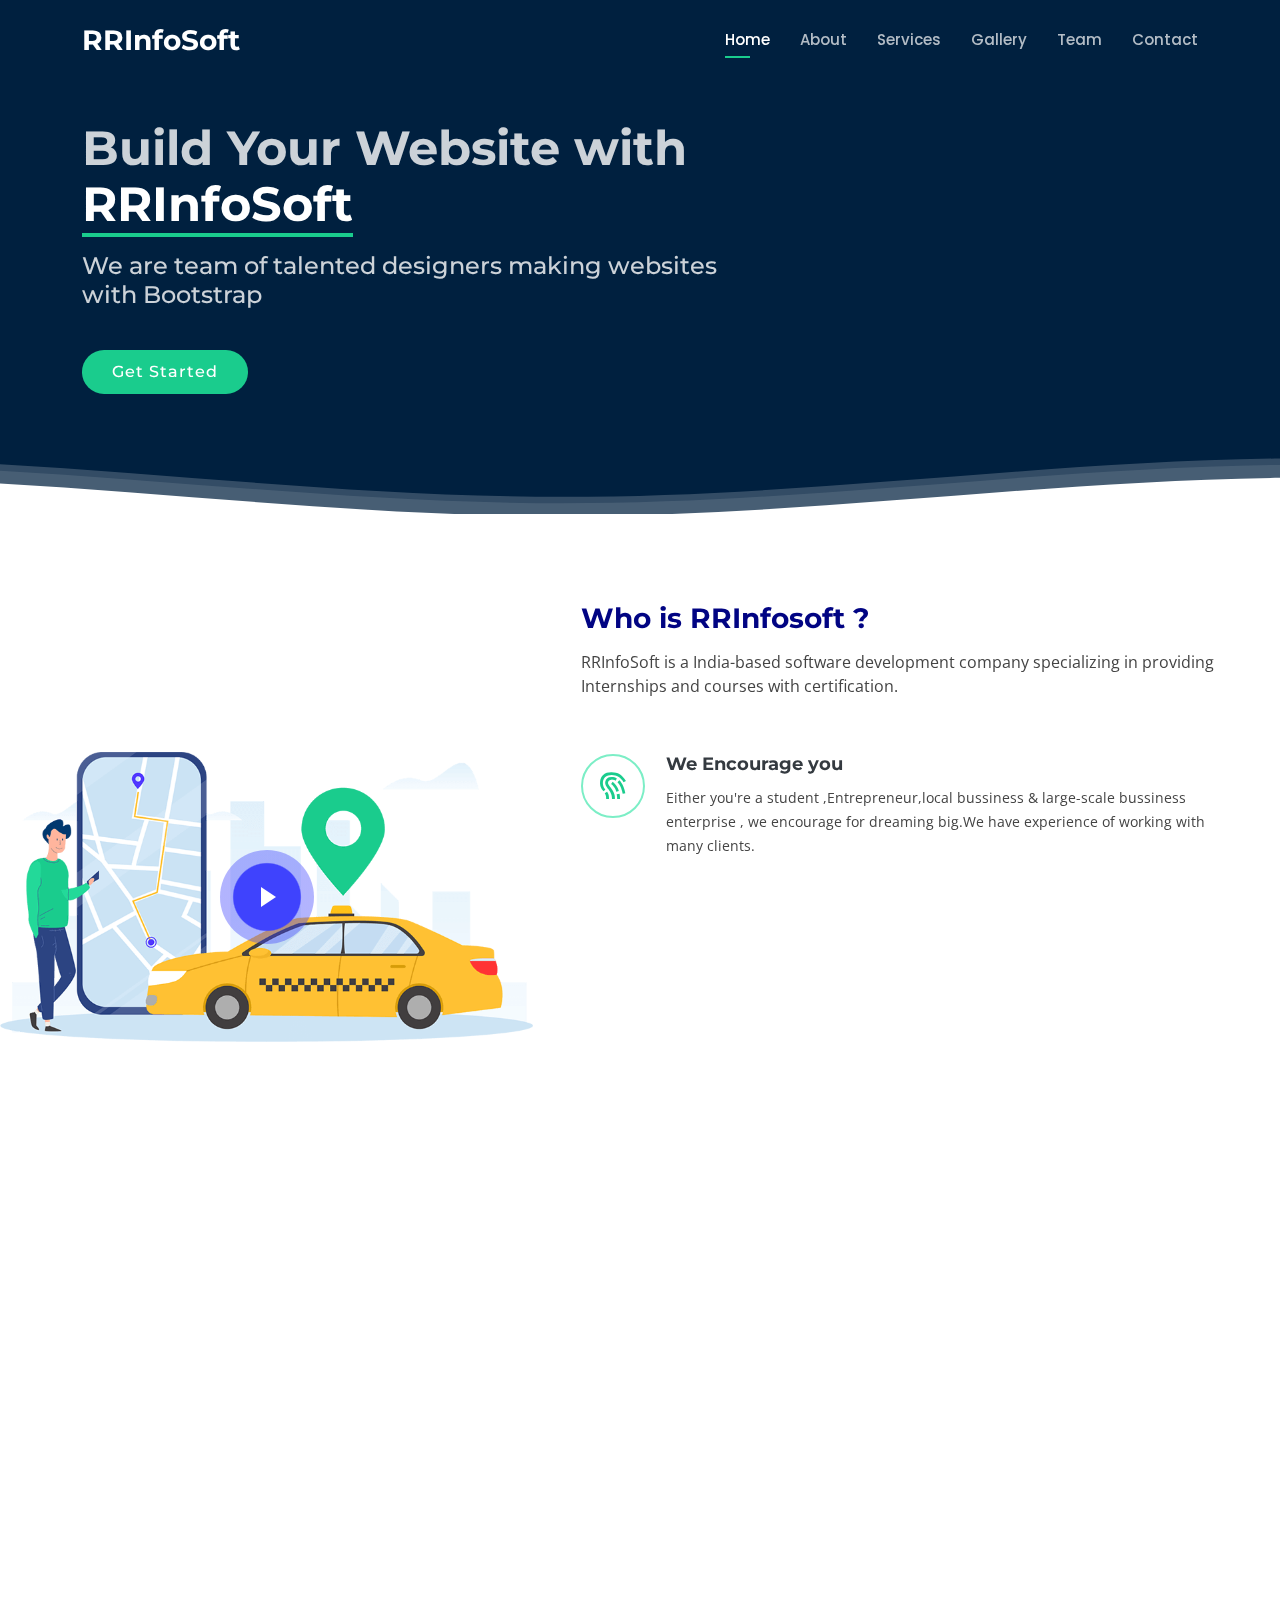
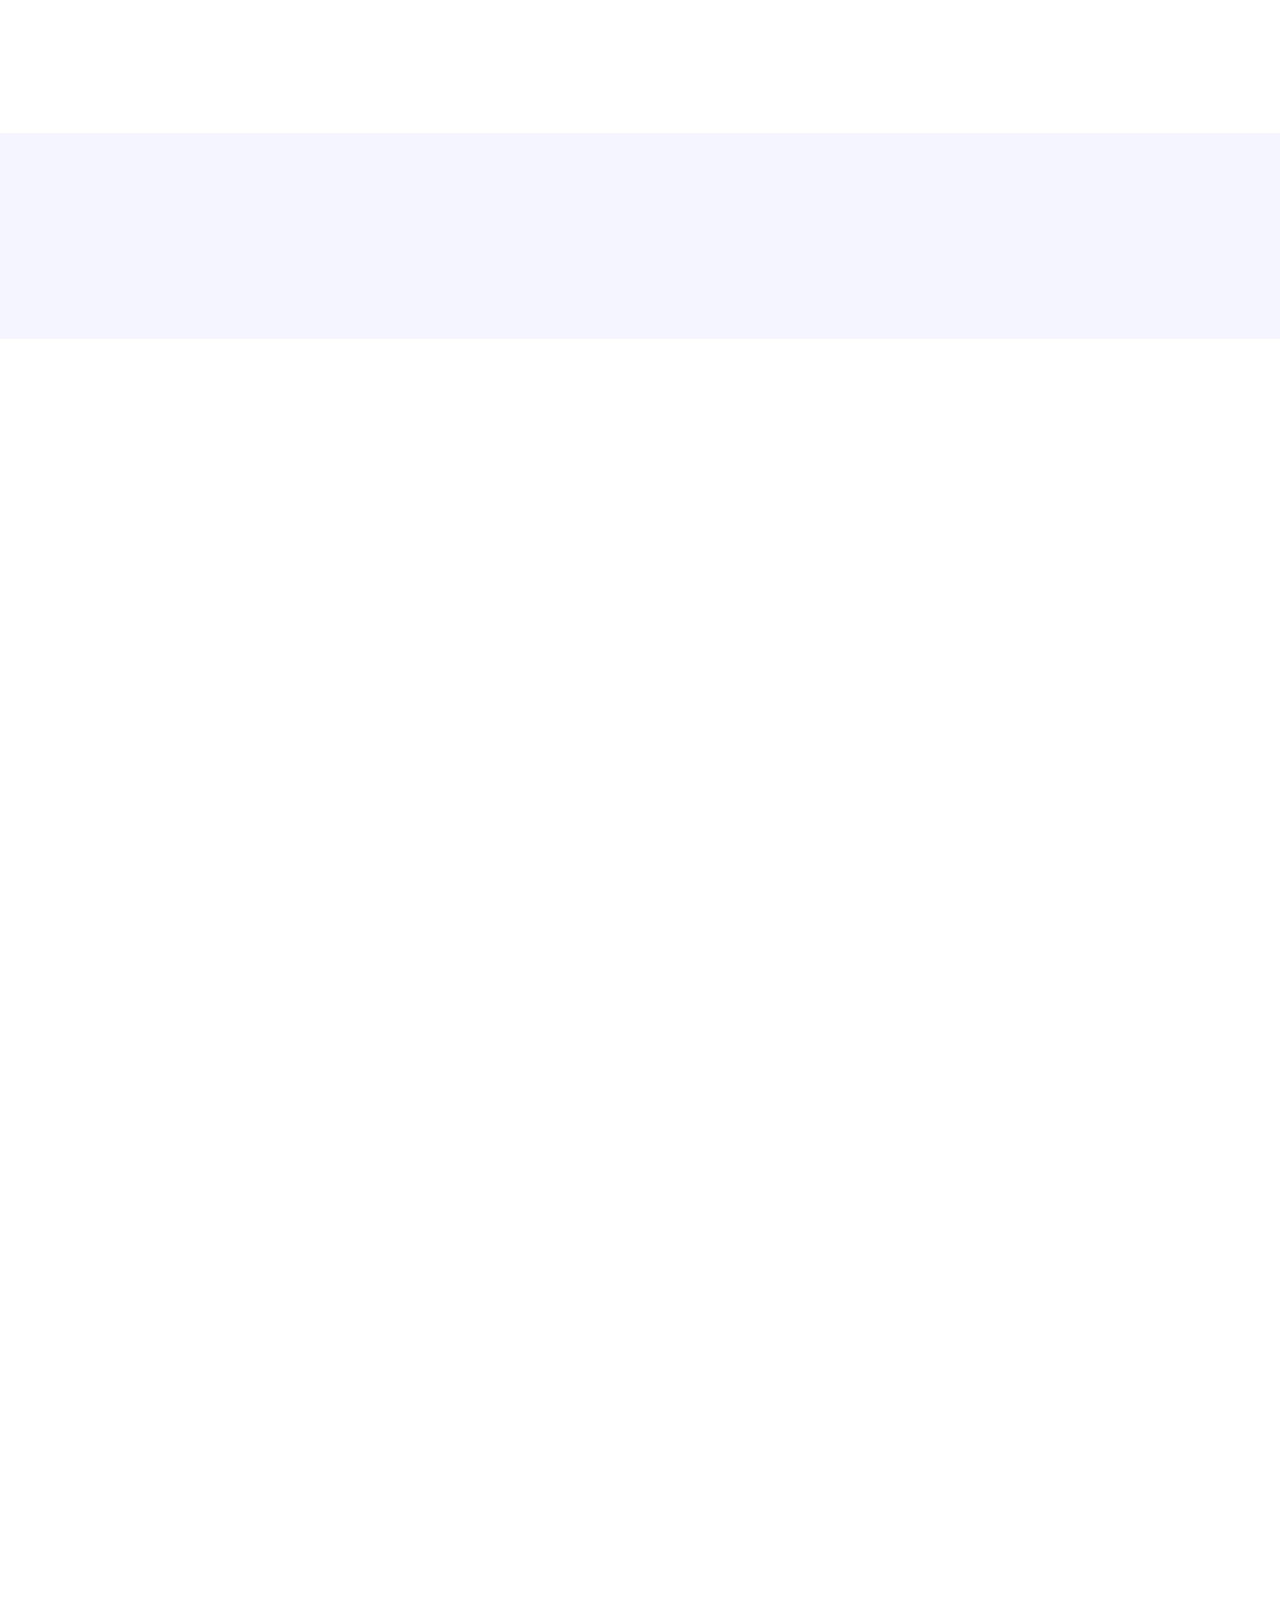
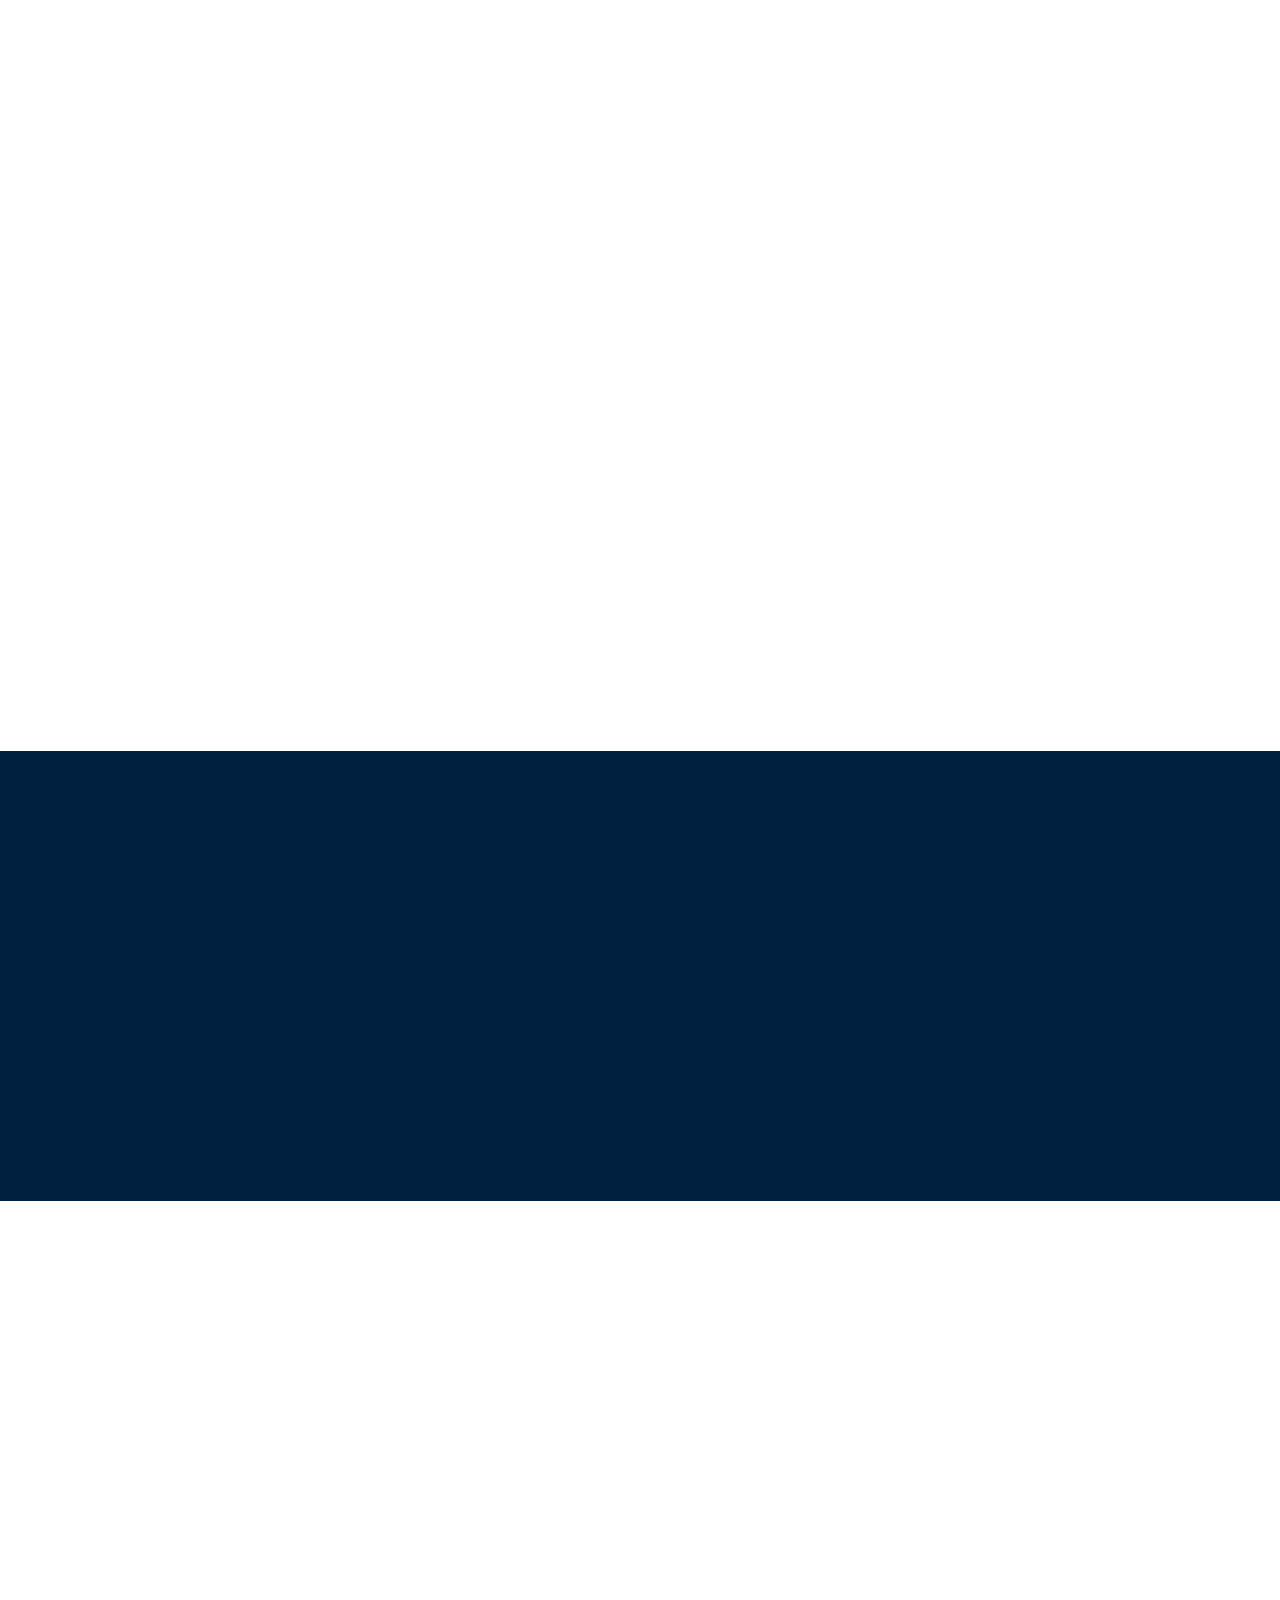
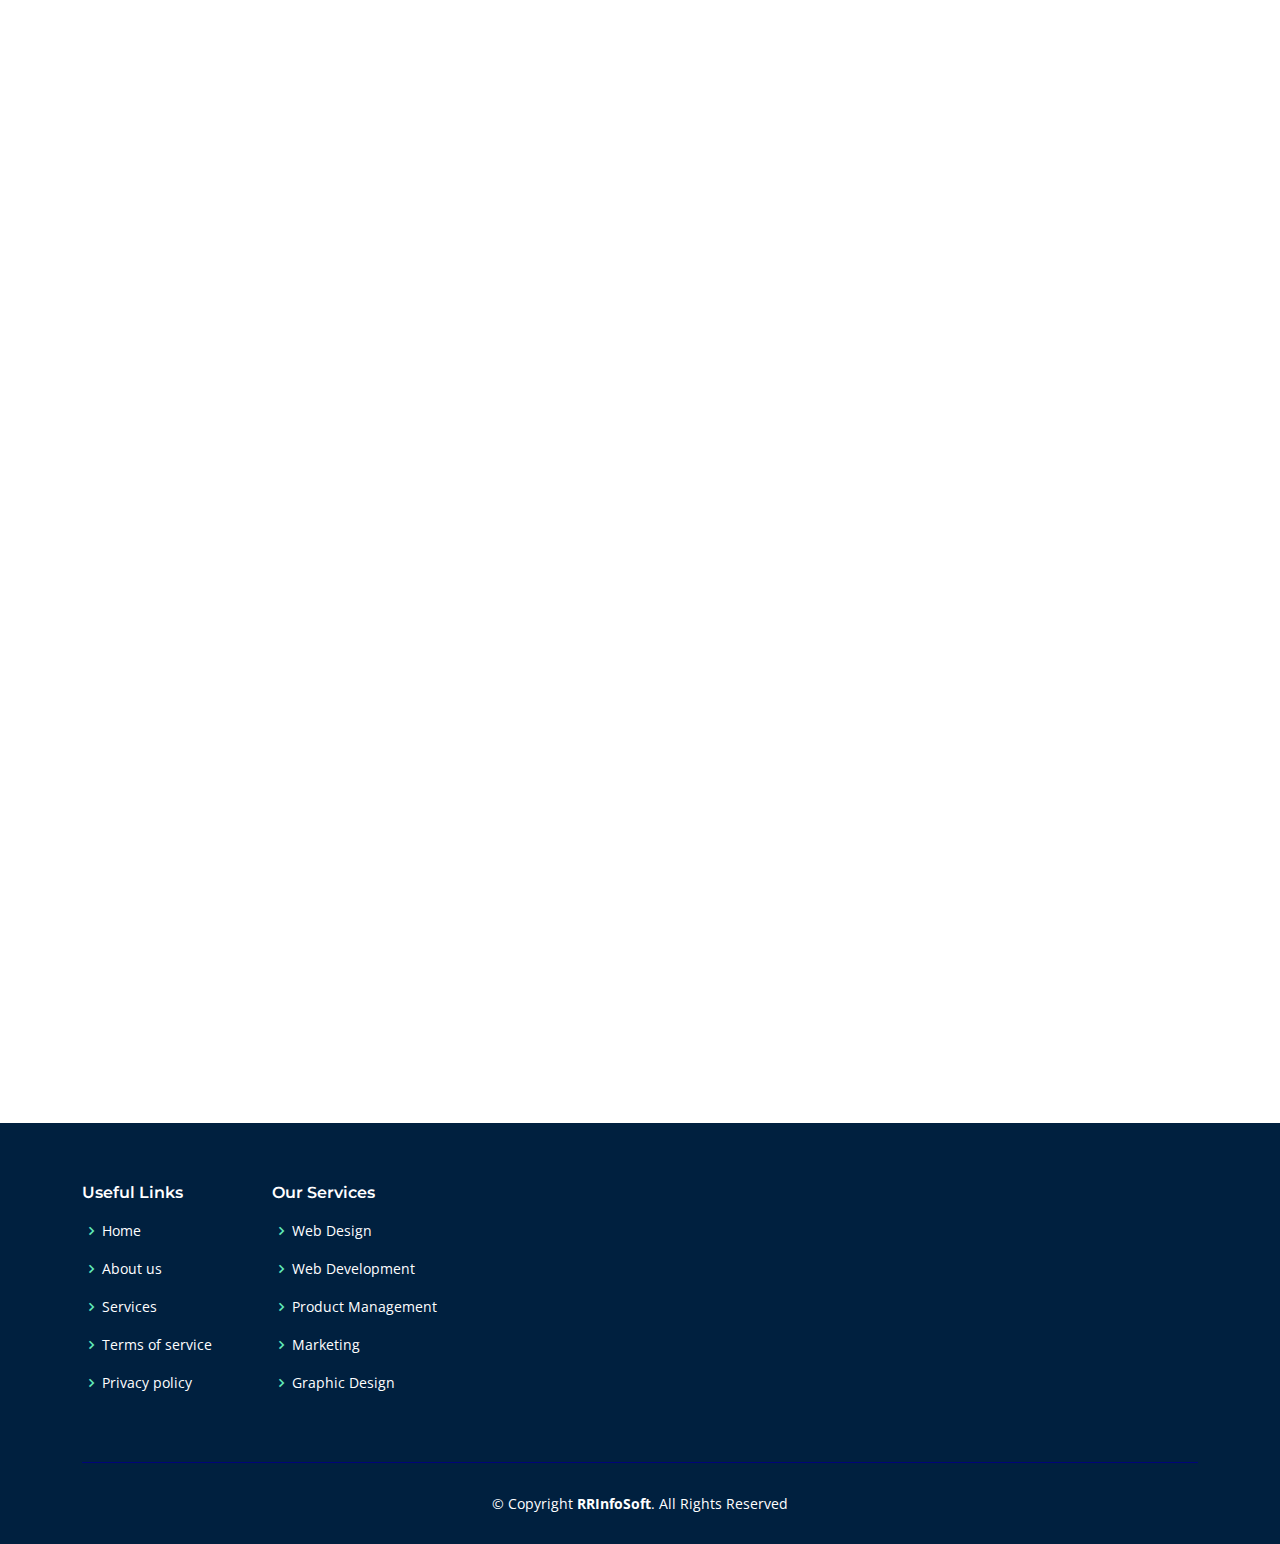
==== commit 7d444245: "changes in content" ====
--- a/index.html
+++ b/index.html
@@ -138,8 +138,11 @@
 
             <div class="icon-box" data-aos="zoom-in" data-aos-delay="100">
               <div class="icon"><i class="bx bx-fingerprint"></i></div>
-              <h4 class="title"><a href="">Why we Exist?</a></h4>
-              <p class="description"></p>
+              <h4 class="title"><a href="">We Encourage you </a></h4>
+              <p class="description">
+                Either you're a student ,Entrepreneur,local bussiness & large-scale bussiness enterprise , we encourage
+                for dreaming big.We have experience of working with many clients.
+              </p>
             </div>
 
             <div class="icon-box" data-aos="zoom-in" data-aos-delay="200">
@@ -152,9 +155,11 @@
 
             <div class="icon-box" data-aos="zoom-in" data-aos-delay="300">
               <div class="icon"><i class="bx bx-atom"></i></div>
-              <h4 class="title"><a href="">INDUSTRY-SPECIFIC EXPERIENCE</a></h4>
-              <p class="description">Explicabo est voluptatum asperiores consequatur magnam. Et veritatis odit. Sunt aut
-                deserunt minus aut eligendi omnis</p>
+              <h4 class="title"><a href="">BENEFIT FOR CUSTOM WEB DESIGN</a></h4>
+              <p class="description">
+                RRInfoSoft handles the clients from anywhere and provides the best solution of your problems.Our Web
+                design service is carefully designed to make sure that you reach yours goals.
+              </p>
             </div>
 
           </div>
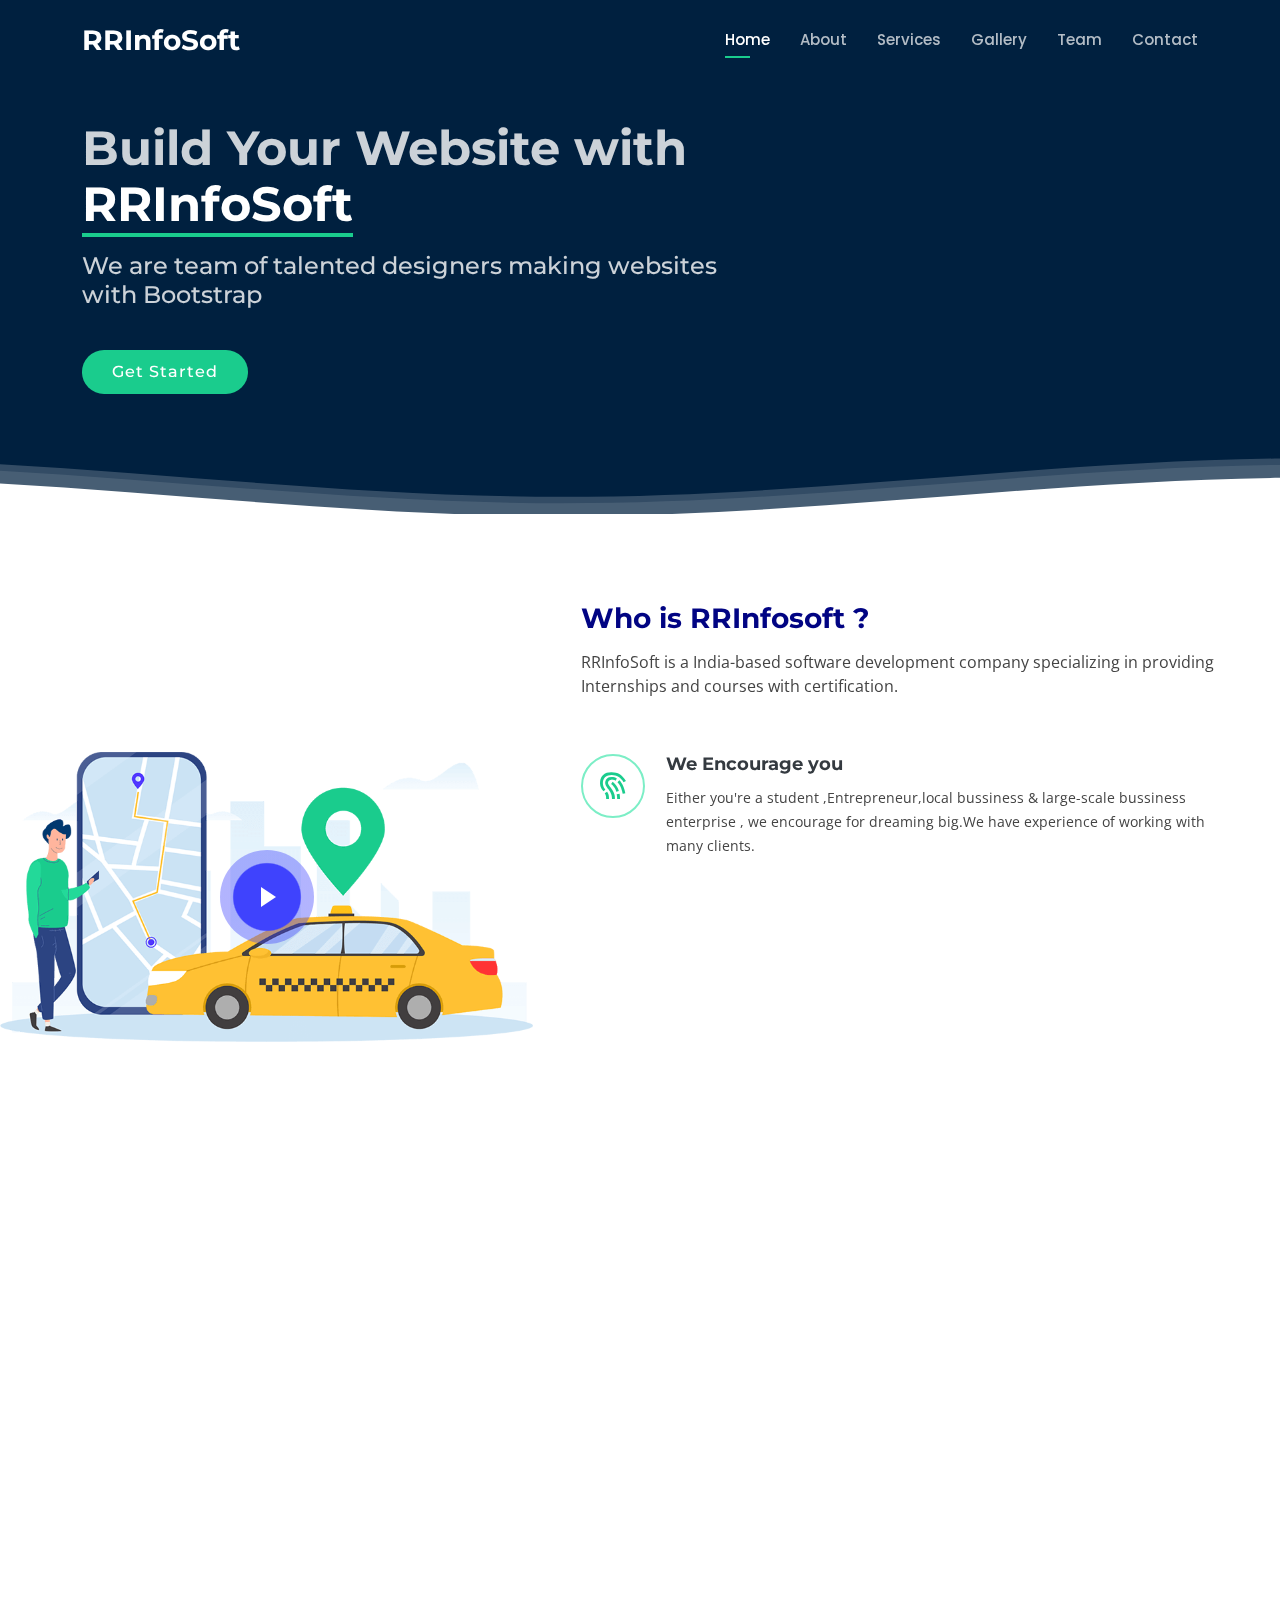
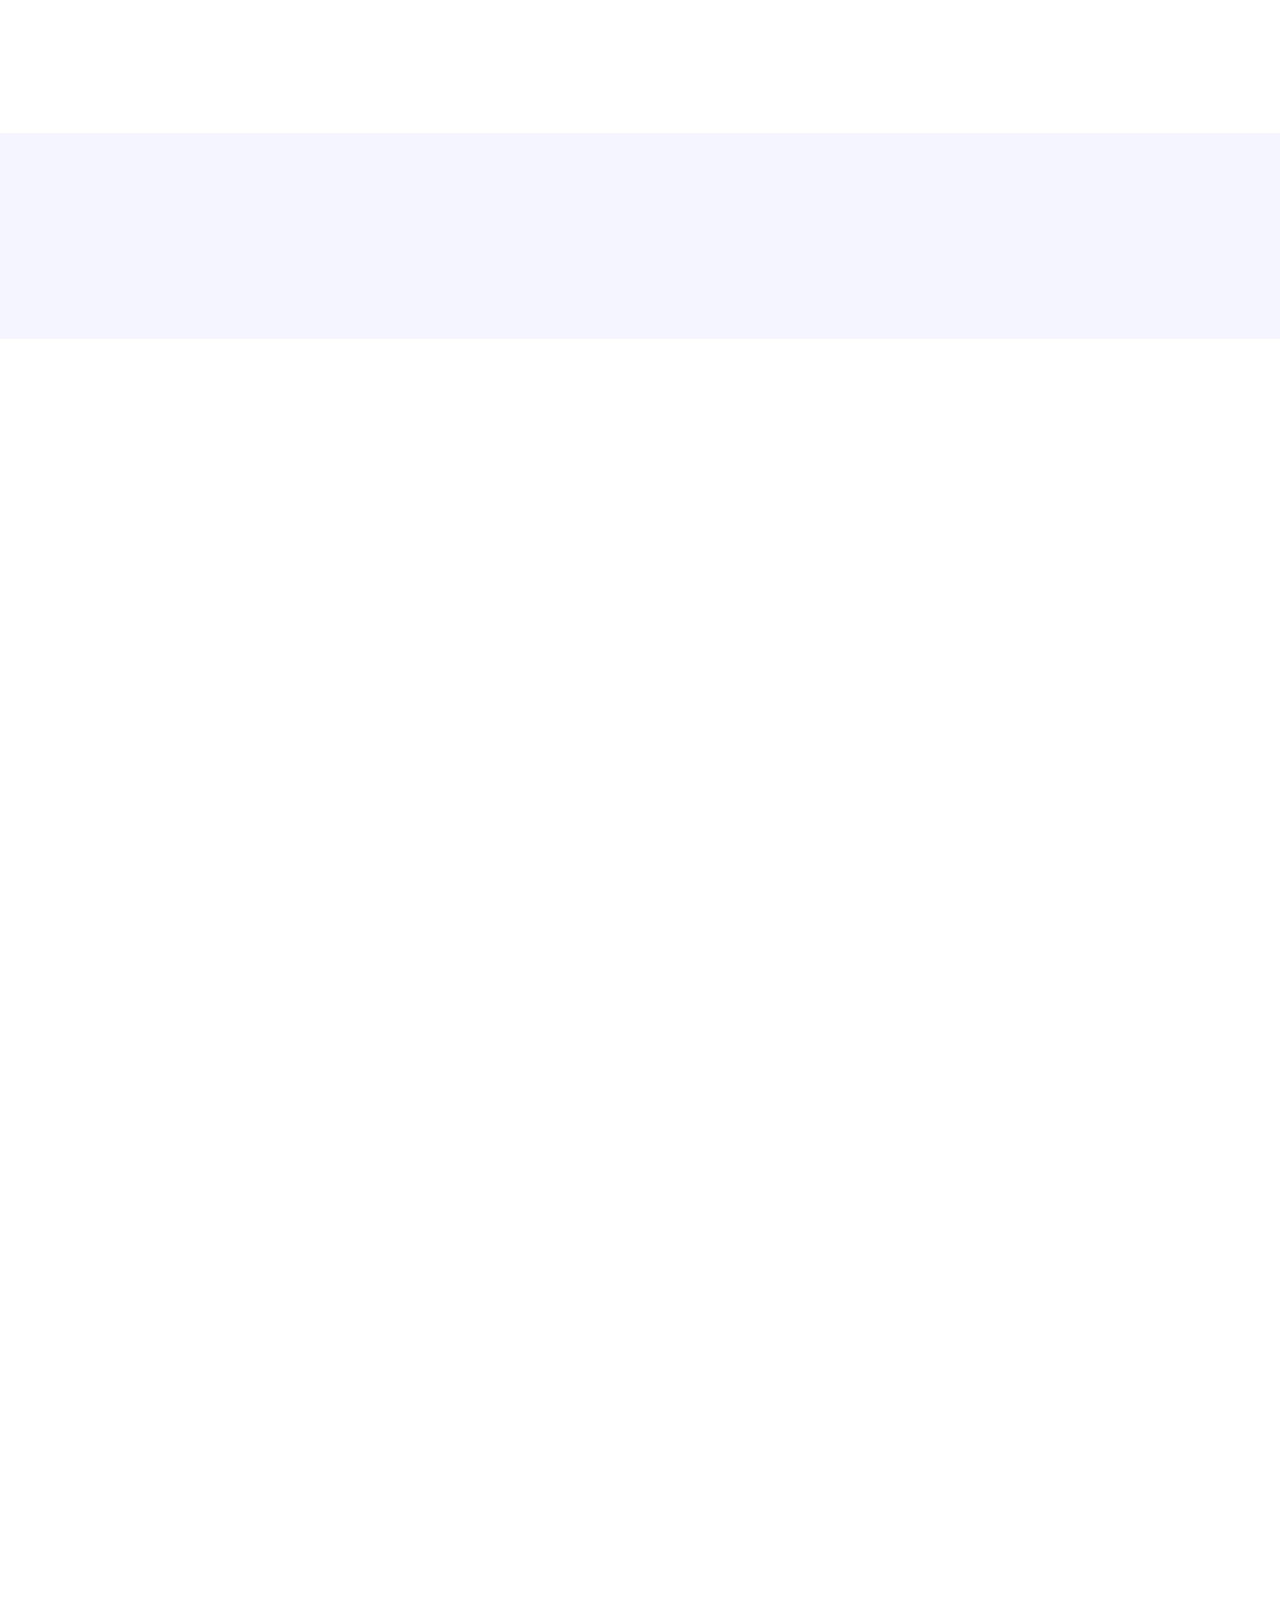
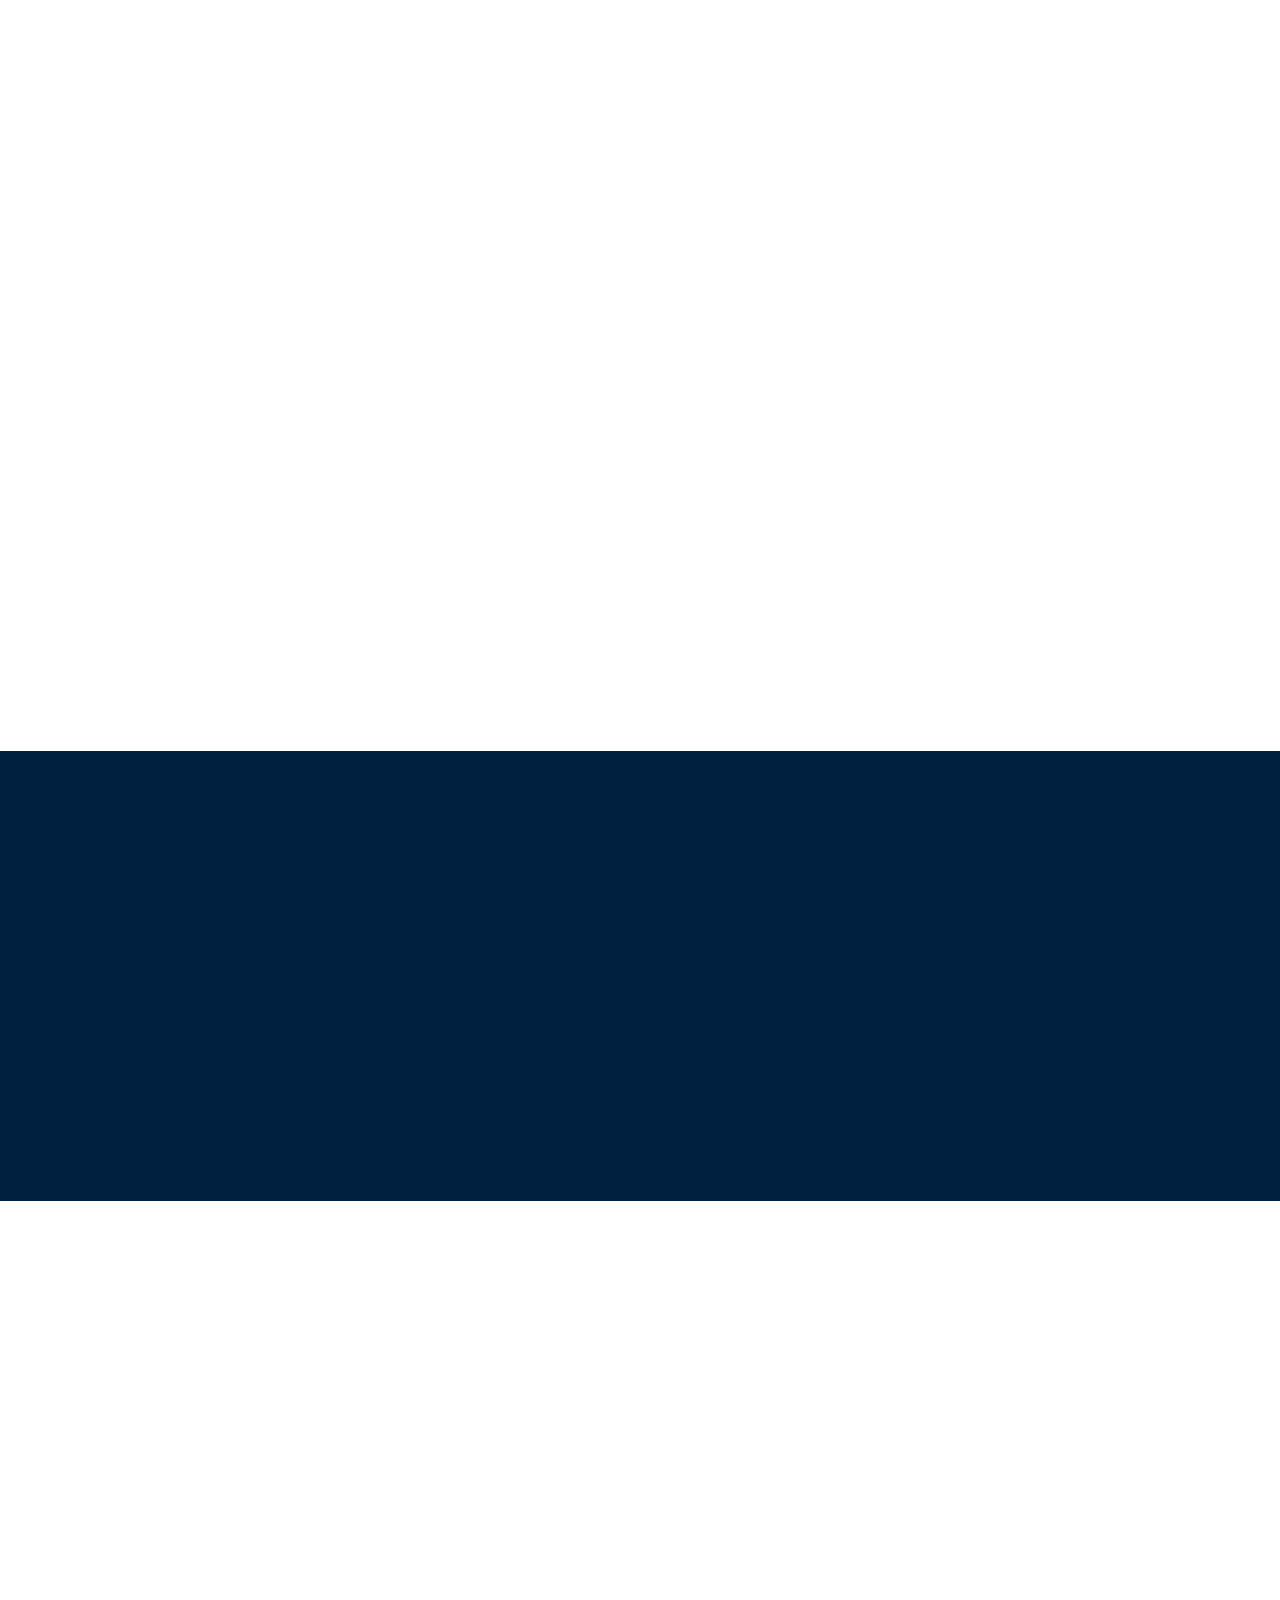
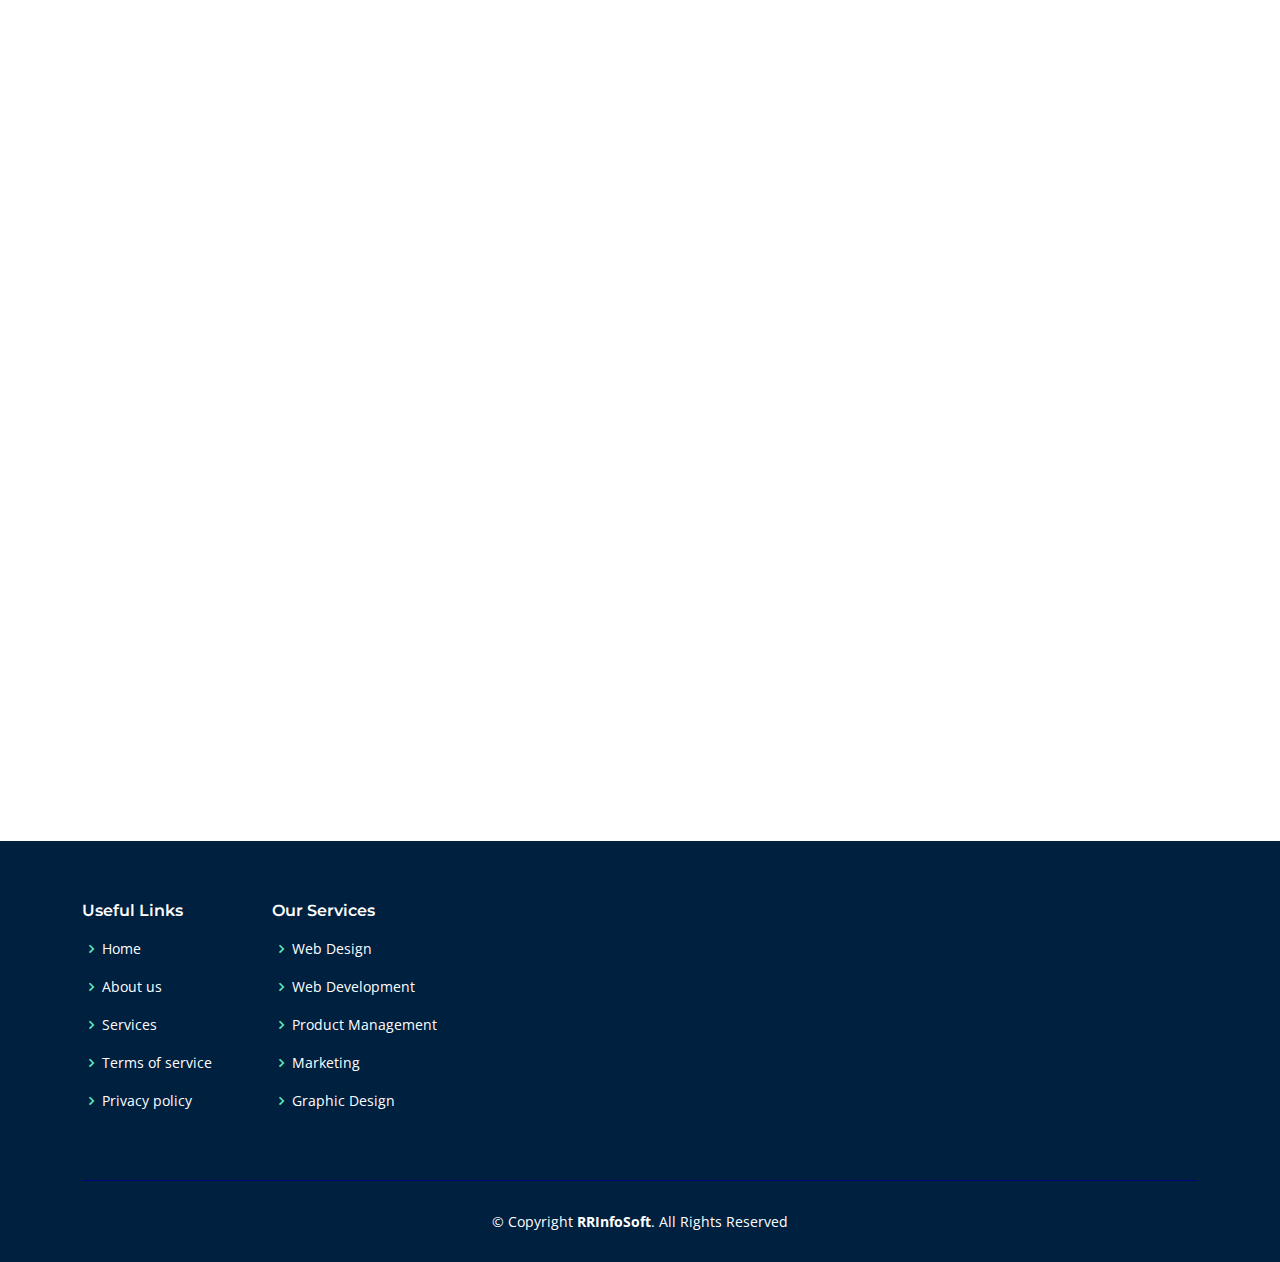
==== commit 4f167419: "Update index.html" ====
--- a/index.html
+++ b/index.html
@@ -90,9 +90,6 @@
             </div>
           </div>
         </div>
-        <div class="col-lg-4 order-1 order-lg-2 hero-img" data-aos="zoom-out" data-aos-delay="300">
-          <img src="assets/img/rrinfo1.png" class="img-fluid animated" alt="">
-        </div>
       </div>
     </div>
 
@@ -490,7 +487,7 @@
     </section><!-- End Testimonials Section -->
 
     <!-- ======= Gallery Section ======= -->
-    <section id="gallery" class="gallery">
+    <!--<section id="gallery" class="gallery">
       <div class="container">
 
         <div class="section-title" data-aos="fade-up">
@@ -567,7 +564,7 @@
         </div>
 
       </div>
-    </section><!-- End Gallery Section -->
+    </section>--><!-- End Gallery Section -->
 
 
 
@@ -943,4 +940,4 @@
 
 </body>
 
-</html>+</html>
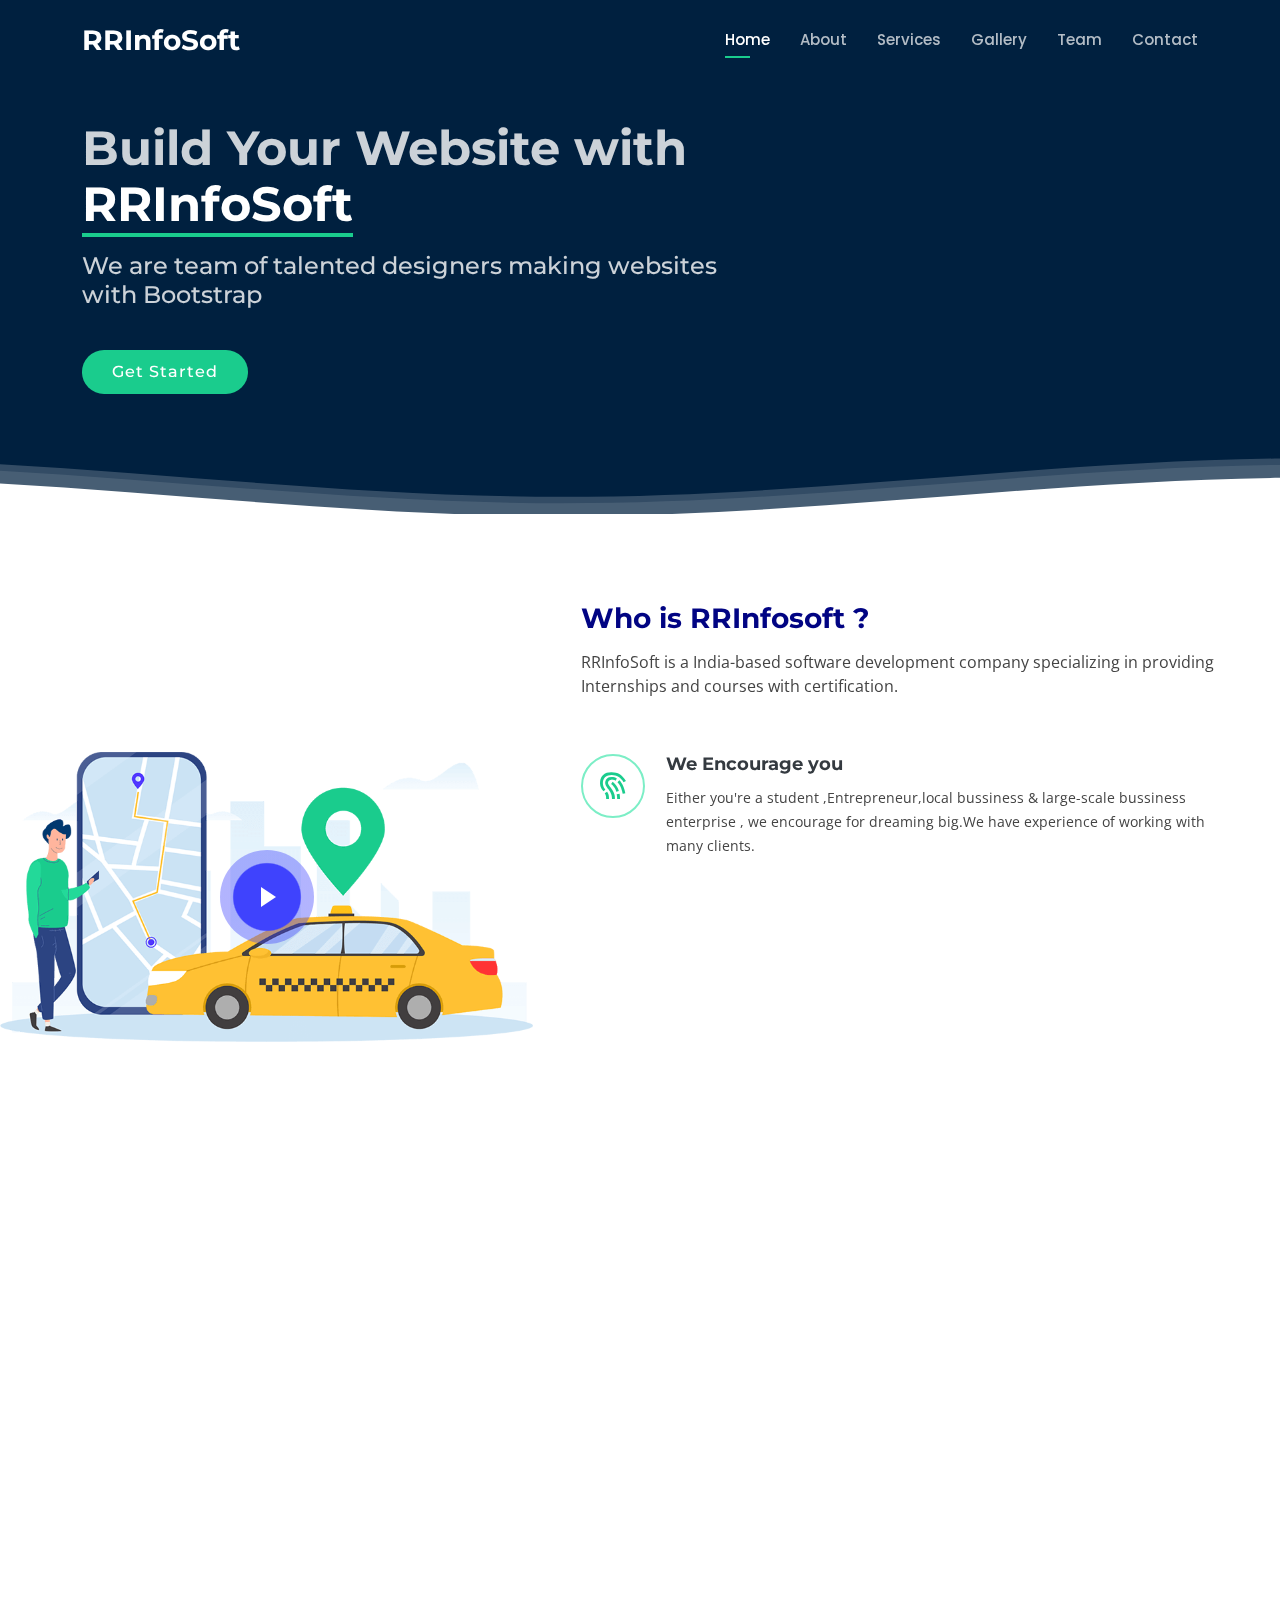
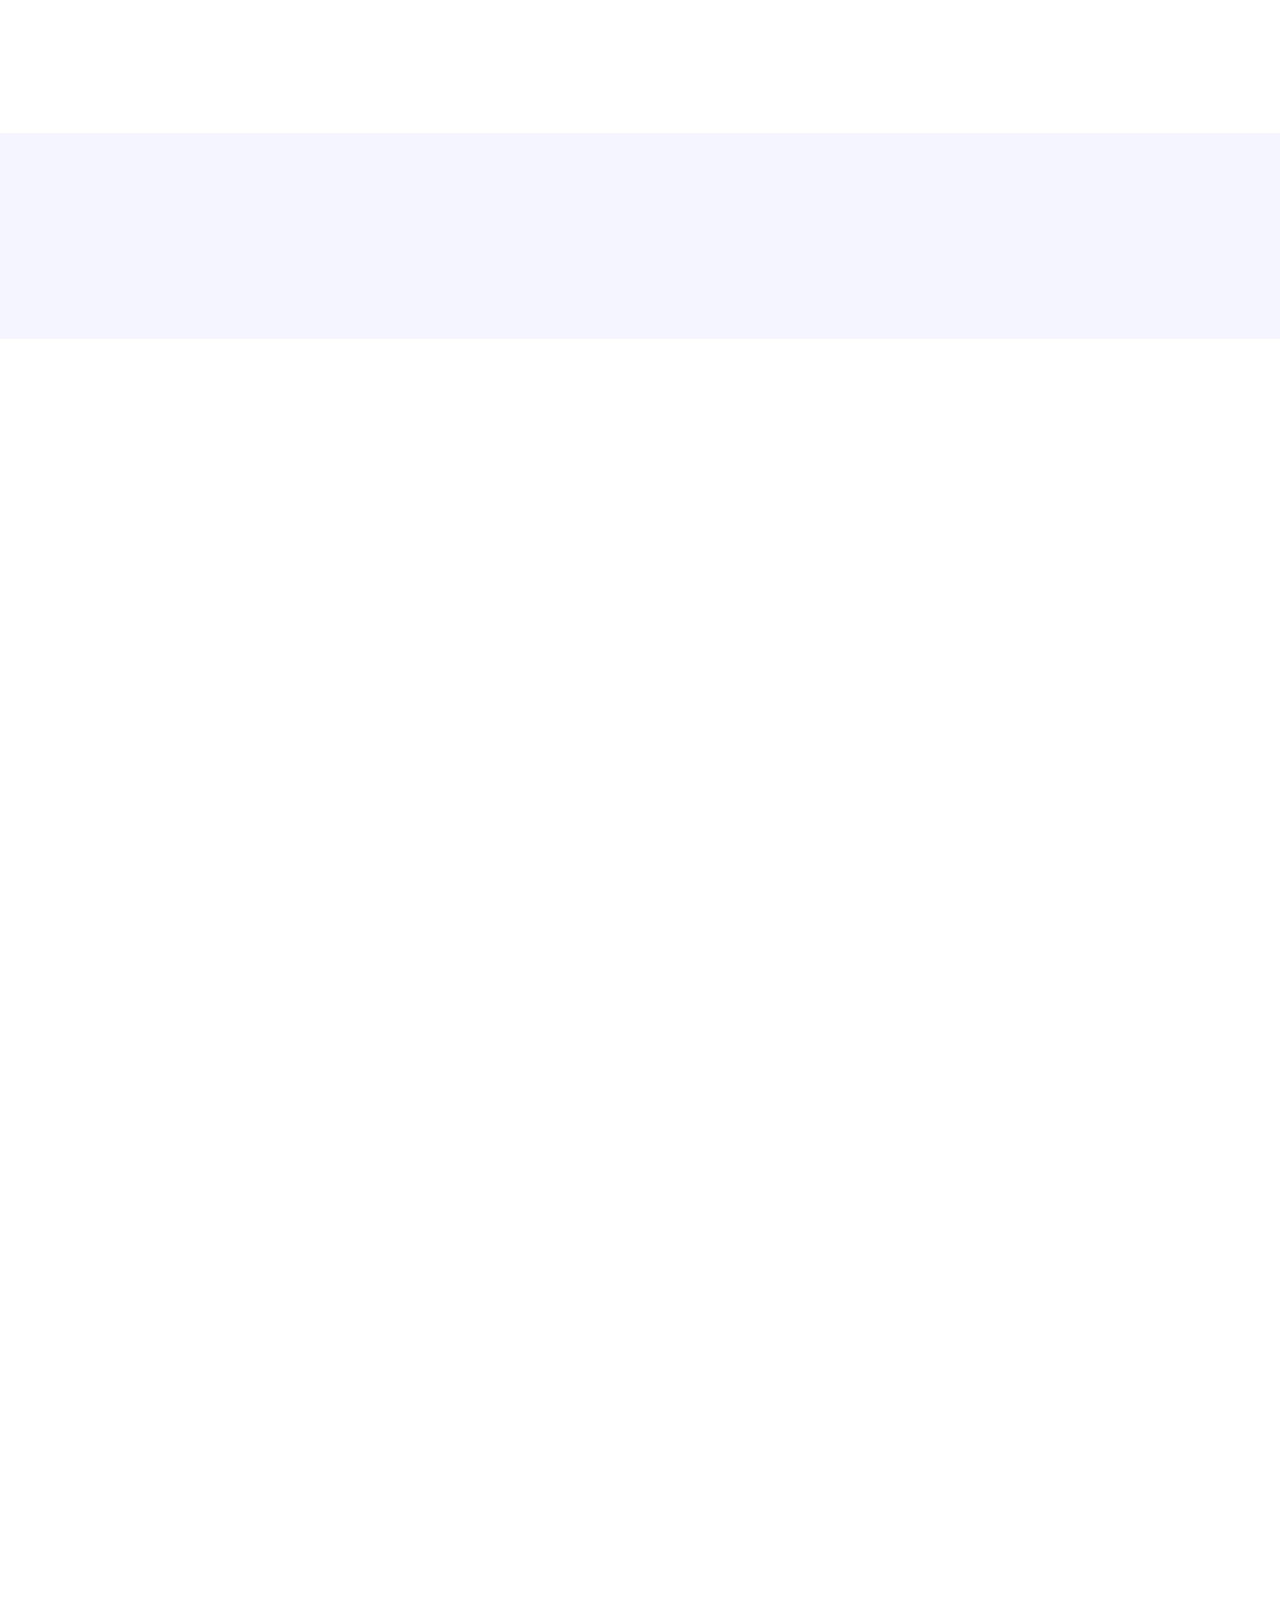
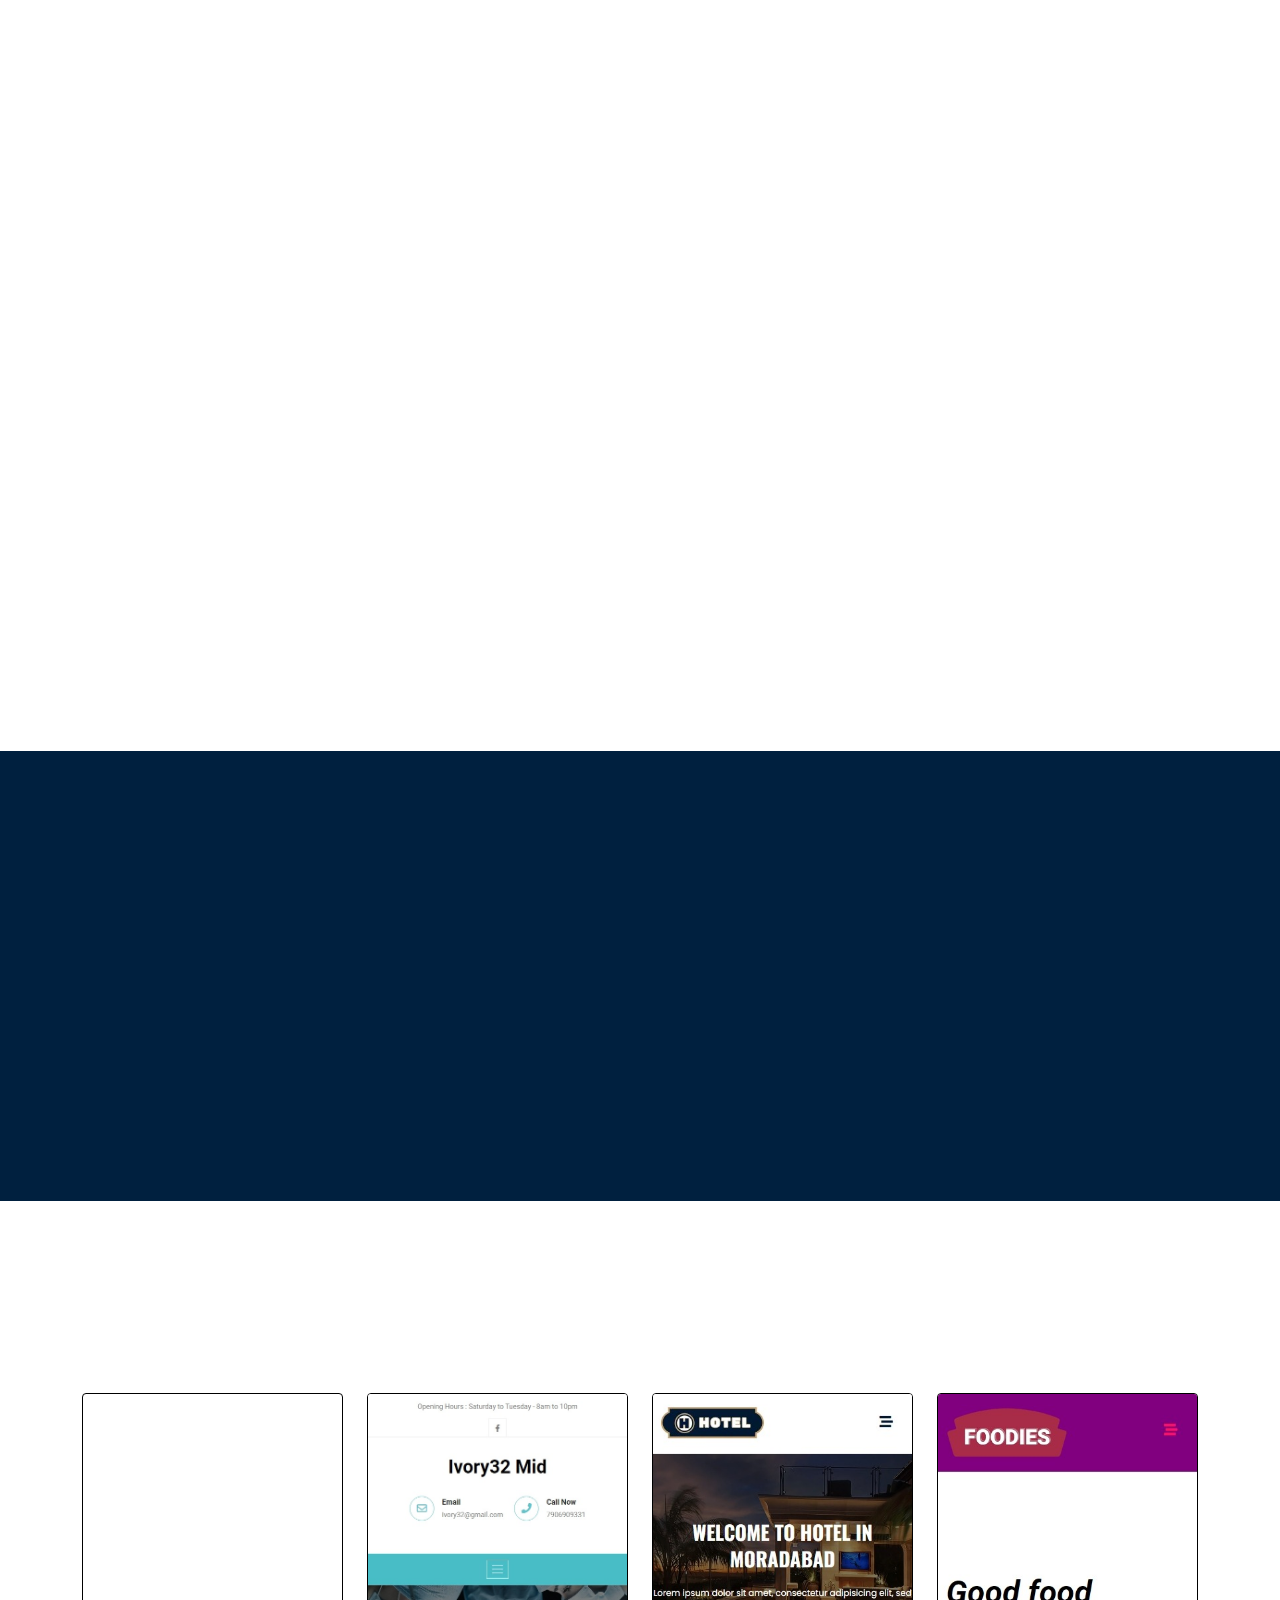
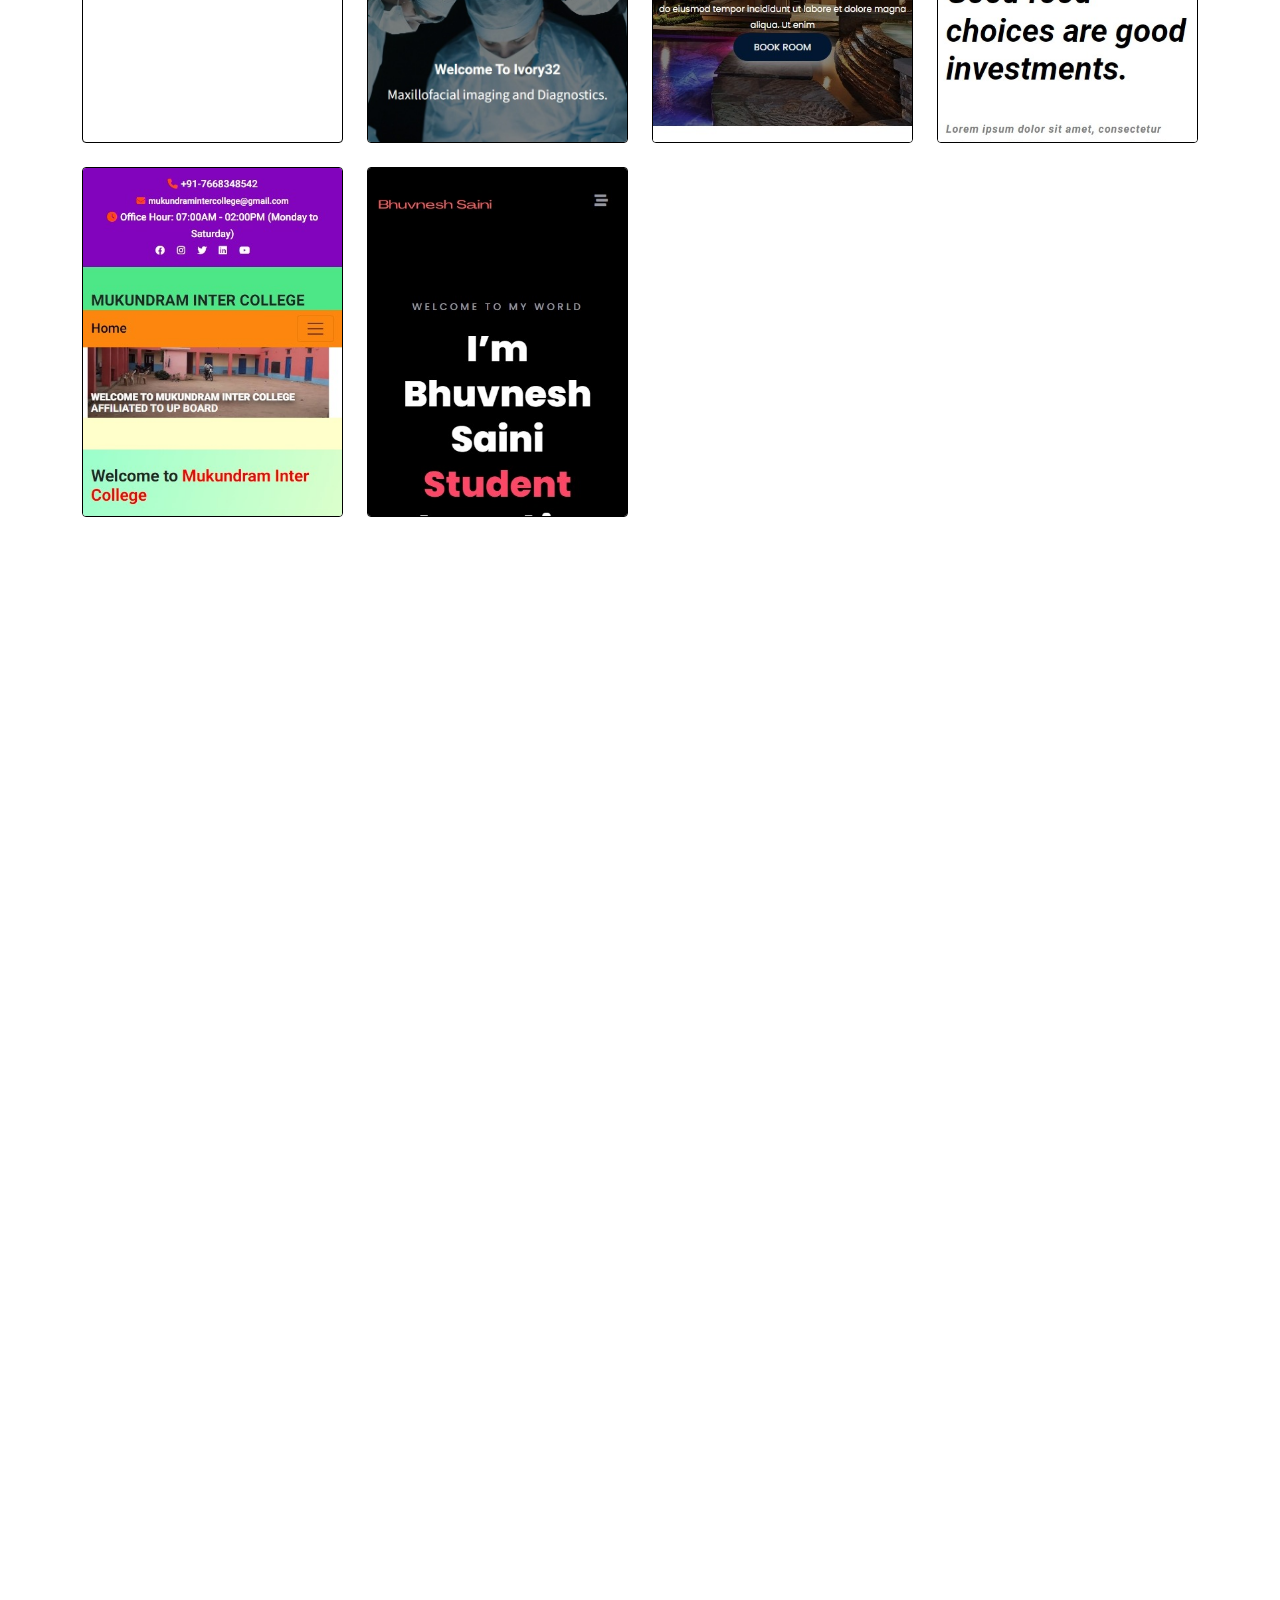
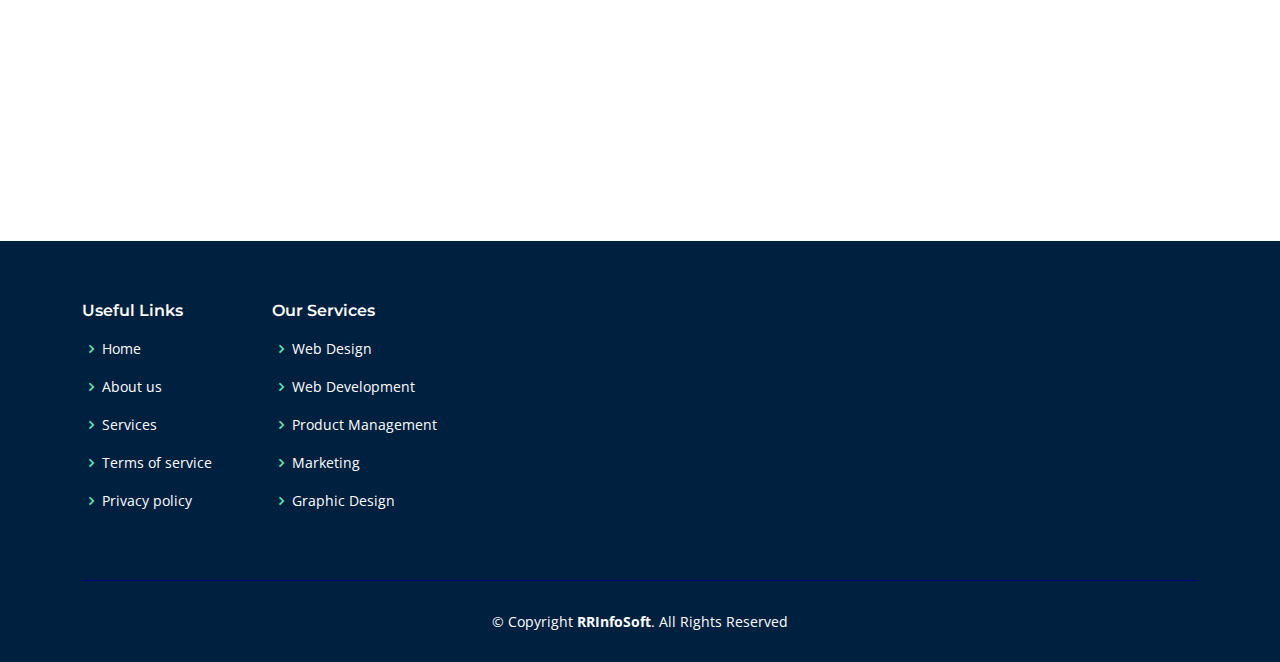
==== commit 13226a6d: "Gallery updated" ====
--- a/index.html
+++ b/index.html
@@ -93,7 +93,7 @@
       </div>
     </div>
 
-    <svg class="hero-waves" xmlns="http://www.w3.org/2000/svg" xmlns:xlink="http://www.w3.org/1999/xlink"
+    <svg class="hero-waves" xmlns="https://www.w3.org/2000/svg" xmlns:xlink="https://www.w3.org/1999/xlink"
       viewBox="0 24 150 28 " preserveAspectRatio="none">
       <defs>
         <path id="wave-path" d="M-160 44c30 0 58-18 88-18s 58 18 88 18 58-18 88-18 58 18 88 18 v44h-352z">
@@ -485,88 +485,58 @@
 
       </div>
     </section><!-- End Testimonials Section -->
-
-    <!-- ======= Gallery Section ======= -->
-    <!--<section id="gallery" class="gallery">
+    <!-- gallery section start -->
+    <section id="gallery" class="gallery_wrapper">
       <div class="container">
-
-        <div class="section-title" data-aos="fade-up">
-          <h2>Gallery</h2>
-          <p>Check our Gallery</p>
-        </div>
-
-        <div class="row g-0" data-aos="fade-left">
-
-          <div class="col-lg-3 col-md-4">
-            <div class="gallery-item" data-aos="zoom-in" data-aos-delay="100">
-              <a href="assets/img/gallery/gallery-1.jpg" class="gallery-lightbox">
-                <img src="file:///E:/rrinfosoft/assets/img/gallery/gallery1.jpg" alt="" class="img-fluid">
-              </a>
-            </div>
-          </div>
-
-          <div class="col-lg-3 col-md-4">
-            <div class="gallery-item" data-aos="zoom-in" data-aos-delay="150">
-              <a href="assets/img/gallery/gallery-2.jpg" class="gallery-lightbox">
-                <img src="file:///E:/rrinfosoft/assets/img/gallery/gallery2.jpg" alt="" class="img-fluid">
-              </a>
-            </div>
-          </div>
-
-          <div class="col-lg-3 col-md-4">
-            <div class="gallery-item" data-aos="zoom-in" data-aos-delay="200">
-              <a href="assets/img/gallery/gallery-3.jpg" class="gallery-lightbox">
-                <img src="file:///E:/rrinfosoft/assets/img/gallery/gallery3.jpg" alt="" class="img-fluid">
-              </a>
-            </div>
-          </div>
-
-          <div class="col-lg-3 col-md-4">
-            <div class="gallery-item" data-aos="zoom-in" data-aos-delay="250">
-              <a href="assets/img/gallery/gallery-4.jpg" class="gallery-lightbox">
-                <img src="file:///E:/rrinfosoft/assets/img/gallery/gallery4.jpg" alt="" class="img-fluid">
-              </a>
-            </div>
-          </div>
-
-          <div class="col-lg-3 col-md-4">
-            <div class="gallery-item" data-aos="zoom-in" data-aos-delay="300">
-              <a href="assets/img/gallery/gallery-5.jpg" class="gallery-lightbox">
-                <img src="file:///E:/rrinfosoft/assets/img/gallery/gallery5.jpg" alt="" class="img-fluid">
-              </a>
-            </div>
-          </div>
-
-          <div class="col-lg-3 col-md-4">
-            <div class="gallery-item" data-aos="zoom-in" data-aos-delay="350">
-              <a href="assets/img/gallery/gallery-6.jpg" class="gallery-lightbox">
-                <img src="file:///E:/rrinfosoft/assets/img/gallery/gallery6.jpg" alt="" class="img-fluid">
-              </a>
-            </div>
-          </div>
-
-          <div class="col-lg-3 col-md-4">
-            <div class="gallery-item" data-aos="zoom-in" data-aos-delay="400">
-              <a href="assets/img/gallery/gallery-7.jpg" class="gallery-lightbox">
-                <img src="file:///E:/rrinfosoft/assets/img/gallery/gallery7.jpg" alt="" class="img-fluid">
-              </a>
-            </div>
-          </div>
-
-          <div class="col-lg-3 col-md-4">
-            <div class="gallery-item" data-aos="zoom-in" data-aos-delay="450">
-              <a href="assets/img/gallery/gallery-8.jpg" class="gallery-lightbox">
-                <img src="file:///E:/rrinfosoft/assets/img/gallery/gallery8.jpg" alt="" class="img-fluid">
-              </a>
-            </div>
-          </div>
-
-        </div>
-
-      </div>
-    </section>--><!-- End Gallery Section -->
-
-
+        <div class="row">
+          <div class="col-sm-12 section-title mb-4" data-aos="fade-up">
+
+            <h2>Gallery</h2>
+            <p>Our Gallery</p>
+          </div>
+        </div>
+        <div class="row">
+
+          <div class="col-lg-3 col-md-6 mb-4">
+            <div class="card p-0">
+              <span
+                style="background-image: url('./assets/img/gallery/E-Commerce-Website-Using-Bootstap-5.png')"></span>
+            </div>
+          </div>
+          <div class="col-lg-3 col-md-6 mb-4">
+            <div class="card p-0">
+              <span
+                style=" transition: background-position 25s ease-in-out 0s; background-image: url('./assets/img/gallery/project.jpeg')"></span>
+            </div>
+          </div>
+          <div class="col-lg-3 col-md-6 mb-4">
+            <div class="card p-0">
+              <span
+                style="transition: background-position 30s ease-in-out 0s; background-image: url('./assets/img/gallery/hotel.jpeg')"></span>
+            </div>
+          </div>
+          <div class="col-lg-3 col-md-6 mb-4">
+            <div class="card p-0">
+              <span
+                style="transition: background-position 30s ease-in-out 0s; background-image: url('./assets/img/gallery/food.jpeg')"></span>
+            </div>
+          </div>
+          <div class="col-lg-3 col-md-6 mb-4">
+            <div class="card p-0">
+              <span
+                style="transition: background-position 30s ease-in-out 0s; background-image: url('./assets/img/gallery/school.jpeg')"></span>
+            </div>
+          </div>
+          <div class="col-lg-3 col-md-6 mb-4">
+            <div class="card p-0">
+              <span
+                style="transition: background-position 30s ease-in-out 0s; background-image: url('./assets/img/gallery/porfolio.jpeg')"></span>
+            </div>
+          </div>
+        </div>
+      </div>
+    </section>
+    <!-- gallery Section end -->
 
     <!-- ======= Team Section ======= -->
     <section id="team" class="team">
@@ -618,10 +588,10 @@
                 <h4>Bhuvnesh Saini</h4>
                 <span>Developer</span>
                 <div class="social">
-                  <a href=""><i class="bi bi-twitter"></i></a>
-                  <a href=""><i class="bi bi-facebook"></i></a>
-                  <a href=""><i class="bi bi-instagram"></i></a>
-                  <a href=""><i class="bi bi-linkedin"></i></a>
+                  <a href="https://github.com/bhuvnesh63"><i class="bi bi-github"></i></a>
+                  <a href="https://www.facebook.com/profile.php?id=100025120724050"><i class="bi bi-facebook"></i></a>
+                  <a href="https://www.instagram.com/deepanshu_2.o/?hl=en"><i class="bi bi-instagram"></i></a>
+                  <a href="https://www.linkedin.com/in/bhuvnesh-saini-6b554a22b/"><i class="bi bi-linkedin"></i></a>
                 </div>
               </div>
             </div>
@@ -940,4 +910,4 @@
 
 </body>
 
-</html>
+</html>--- a/assets/css/style.css
+++ b/assets/css/style.css
@@ -1754,4 +1754,26 @@
   #footer .footer-top .footer-info {
     margin: -20px 0 30px 0;
   }
-}+}
+
+
+.gallery_wrapper .card {
+  height: 90%;
+  min-height: 350px;
+  overflow: hidden;
+  border: 1px solid black;
+  cursor: pointer;
+  /* box-shadow: 0 0 16px 4px #091020; */
+}
+
+.gallery_wrapper .card span {
+  transition: background-position 10s ease-in-out 0s;
+  width: 100%;
+  height: 100%;
+  background-position: top center;
+  background-size: cover;
+}
+
+.gallery_wrapper .card:hover span {
+  background-position: bottom center;
+}
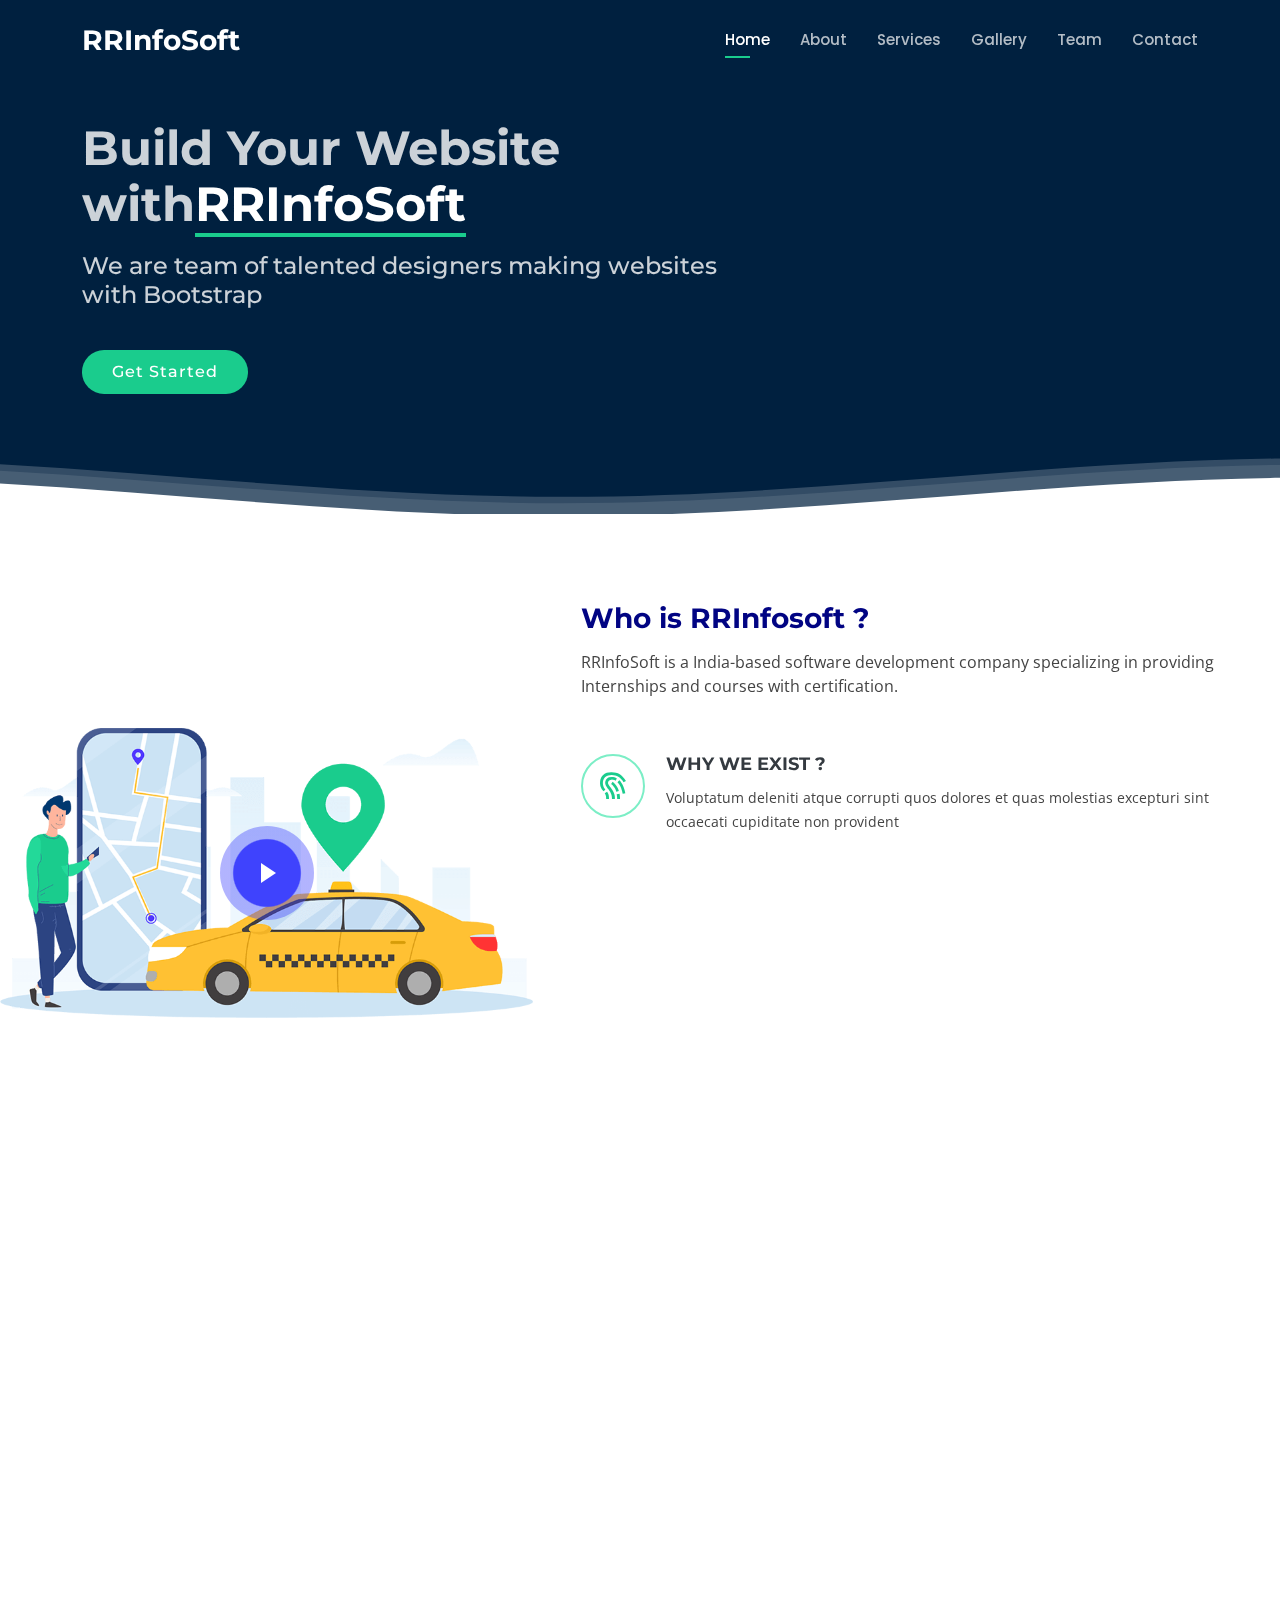
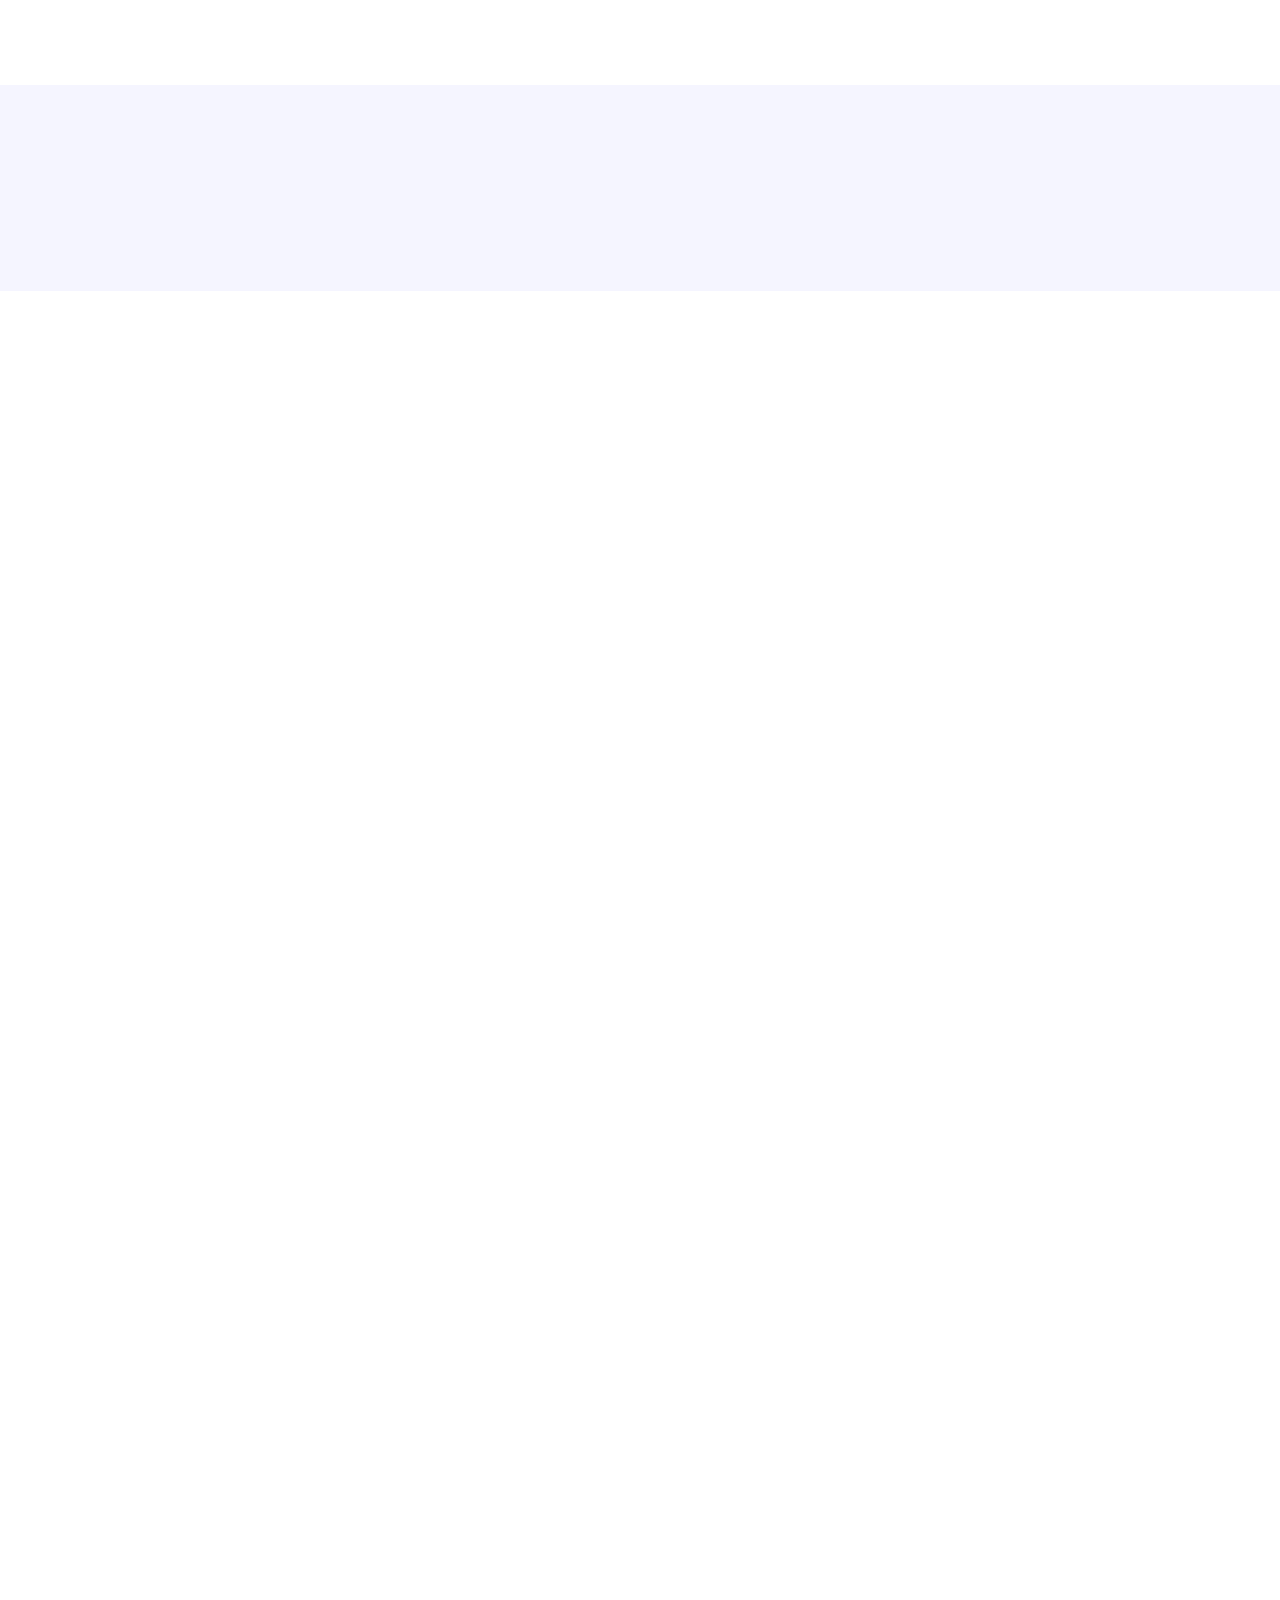
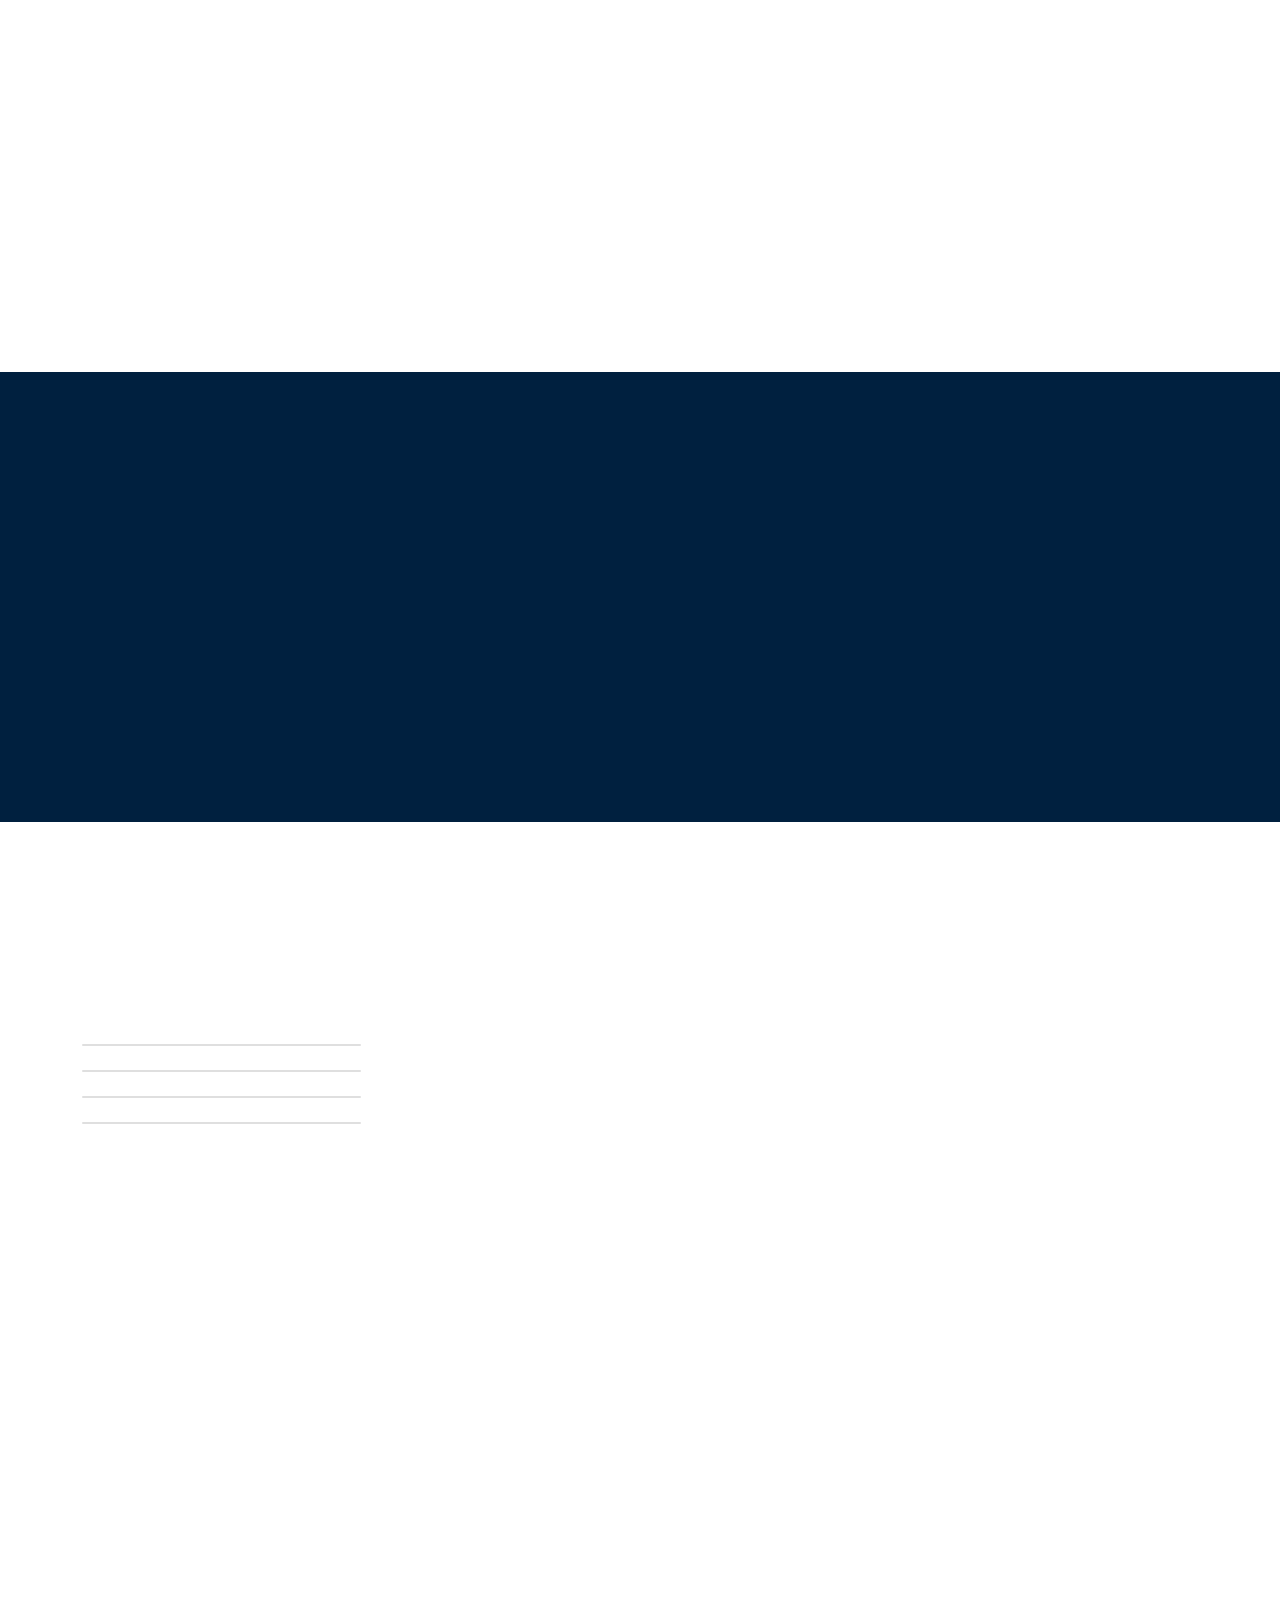
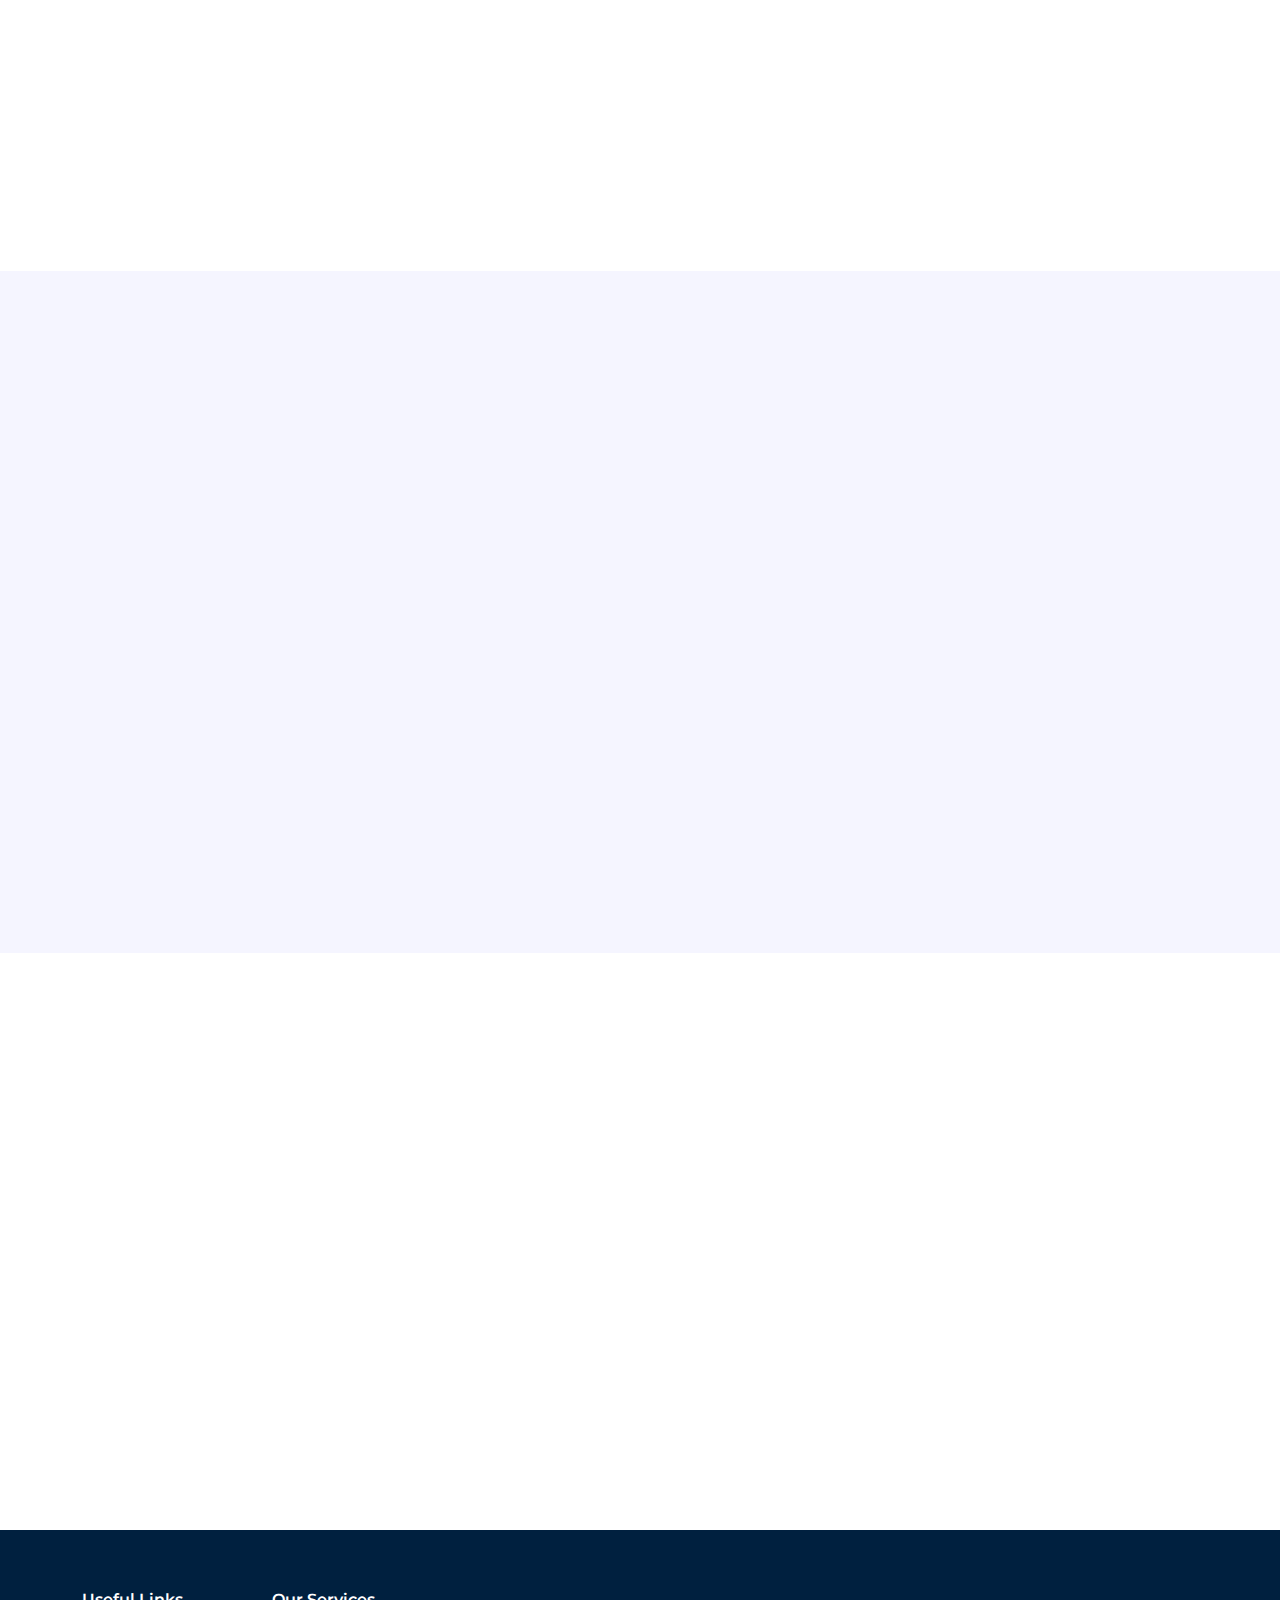
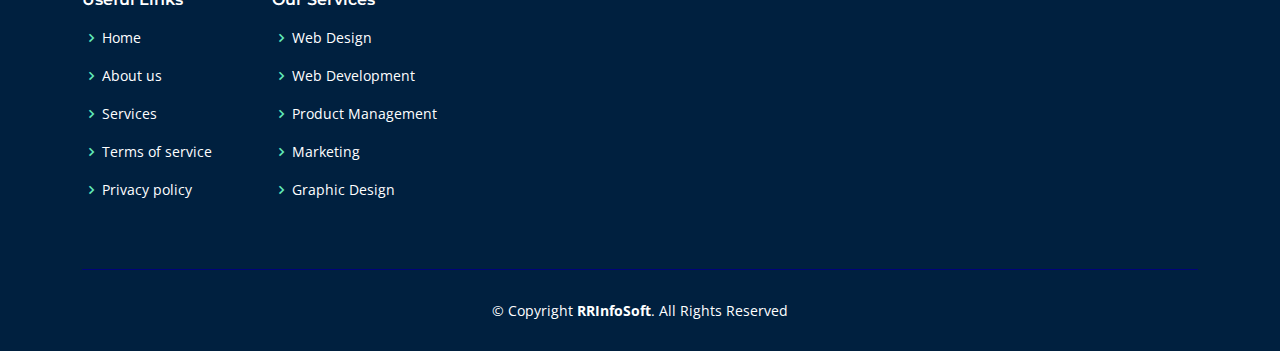
==== commit ab408535: "gallery updates" ====
--- a/index.html
+++ b/index.html
@@ -10,7 +10,7 @@
   <meta content="" name="keywords">
 
   <!-- Favicons -->
-  <link href="assets/img/logo.png" rel="icon" type="image/x-icon">
+  <link href="file:///E:/rrinfosoft/assets/img/logo.png" rel="icon" type="image/x-icon">
   <link href="assets/img/apple-touch-icon.png" rel="apple-touch-icon">
 
   <!-- Google Fonts -->
@@ -83,17 +83,20 @@
       <div class="row justify-content-between">
         <div class="col-lg-7 pt-5 pt-lg-0 order-2 order-lg-1 d-flex align-items-center">
           <div data-aos="zoom-out">
-            <h1>Build Your Website with <span>RRInfoSoft</span></h1>
+            <h1>Build Your Website with<span>RRInfoSoft</span></h1>
             <h2>We are team of talented designers making websites with Bootstrap</h2>
             <div class="text-center text-lg-start">
               <a href="#about" class="btn-get-started scrollto">Get Started</a>
             </div>
           </div>
         </div>
+        <div class="col-lg-4 order-1 order-lg-2 hero-img" data-aos="zoom-out" data-aos-delay="300">
+          <img src="assets/img/rrinfo1.png" class="img-fluid animated" alt="">
+        </div>
       </div>
     </div>
 
-    <svg class="hero-waves" xmlns="https://www.w3.org/2000/svg" xmlns:xlink="https://www.w3.org/1999/xlink"
+    <svg class="hero-waves" xmlns="http://www.w3.org/2000/svg" xmlns:xlink="http://www.w3.org/1999/xlink"
       viewBox="0 24 150 28 " preserveAspectRatio="none">
       <defs>
         <path id="wave-path" d="M-160 44c30 0 58-18 88-18s 58 18 88 18 58-18 88-18 58 18 88 18 v44h-352z">
@@ -135,28 +138,23 @@
 
             <div class="icon-box" data-aos="zoom-in" data-aos-delay="100">
               <div class="icon"><i class="bx bx-fingerprint"></i></div>
-              <h4 class="title"><a href="">We Encourage you </a></h4>
-              <p class="description">
-                Either you're a student ,Entrepreneur,local bussiness & large-scale bussiness enterprise , we encourage
-                for dreaming big.We have experience of working with many clients.
-              </p>
+              <h4 class="title"><a href="">WHY WE EXIST ? </a></h4>
+              <p class="description">Voluptatum deleniti atque corrupti quos dolores et quas molestias excepturi sint
+                occaecati cupiditate non provident</p>
             </div>
 
             <div class="icon-box" data-aos="zoom-in" data-aos-delay="200">
               <div class="icon"><i class="bx bx-gift"></i></div>
               <h4 class="title"><a href="">SCALABILITY & SUPPORTS</a></h4>
-              <p class="description">We have the ability to providing connectivity and functionality to the number of
-                users. And the performance of RRInfoSoft is sustain or better in terms of adaptability and expedience.
+              <p class="description">We have the ability to providing connectivity and functionality to the number of users. And the performance of RRInfoSoft is sustain or better in terms of adaptability and expedience.
               </p>
             </div>
 
             <div class="icon-box" data-aos="zoom-in" data-aos-delay="300">
               <div class="icon"><i class="bx bx-atom"></i></div>
-              <h4 class="title"><a href="">BENEFIT FOR CUSTOM WEB DESIGN</a></h4>
-              <p class="description">
-                RRInfoSoft handles the clients from anywhere and provides the best solution of your problems.Our Web
-                design service is carefully designed to make sure that you reach yours goals.
-              </p>
+              <h4 class="title"><a href="">INDUSTRY-SPECIFIC EXPERIENCE</a></h4>
+              <p class="description">Explicabo est voluptatum asperiores consequatur magnam. Et veritatis odit. Sunt aut
+                deserunt minus aut eligendi omnis</p>
             </div>
 
           </div>
@@ -306,48 +304,40 @@
 
         <div class="row content">
           <div class="col-md-4" data-aos="fade-right">
-            <img src="assets/img/vision.png" class="img-fluid" alt="">
+            <img src="assets/img/details-1.png" class="img-fluid" alt="">
           </div>
           <div class="col-md-8 pt-4" data-aos="fade-up">
             <h3>Vision</h3>
             <p class="fst-italic">
-              <strong> RRInfoSoft is a worldwide instructive , Software Engineering and T&D
-                <!--(Teaching and Development )--> Company, trusted by clients and innovative customers. We are here to
-                develops the skills of future generation.
-              </strong>
             </p>
-            <hr class="vision__divider">
-            <center>
-              <h2 class="vision_title_content">We will provide
-                <span class="vision_text_main">full cycle </span>of success.
-              </h2>
-            </center>
             <ul>
-              <li><i class="bi bi-check"></i>We Operate.</li>
-              <li><i class="bi bi-check"></i>we learn.</li>
-              <li><i class="bi bi-check"></i>We Earn.</li>
-              <li><i class="bi bi-check"></i>We Grow.
+              <li><i class="bi bi-check"></i> Ullamco laboris nisi ut aliquip ex ea commodo consequat.</li>
+              <li><i class="bi bi-check"></i> Duis aute irure dolor in reprehenderit in voluptate velit.</li>
+              <li><i class="bi bi-check"></i> Iure at voluptas aspernatur dignissimos doloribus repudiandae.</li>
+              <li><i class="bi bi-check"></i> Est ipsa assumenda id facilis nesciunt placeat sed doloribus praesentium.
               </li>
             </ul>
+            <p>
+              Voluptas nisi in quia excepturi nihil voluptas nam et ut. Expedita omnis eum consequatur non. Sed in
+              asperiores aut repellendus. Error quisquam ab maiores. Quibusdam sit in officia
+            </p>
           </div>
         </div>
 
         <div class="row content">
           <div class="col-md-4 order-1 order-md-2" data-aos="fade-left">
-            <img src="assets/img/mission1.png" class="img-fluid" alt="">
+            <img src="assets/img/testimonials/mission1.jpg" class="img-fluid" alt="">
           </div>
           <div class="col-md-8 pt-5 order-2 order-md-1" data-aos="fade-up">
             <h3>Mission</h3>
             <p class="fst-italic">
-
+             
             </p>
             <ul>
-              <li><i class="bi bi-check"></i> We are inventive, and we measure up our work focusing on faith and a
-                no-lose mindset.</li>
+              <li><i class="bi bi-check"></i> We are inventive, and we measure up our work focusing on faith and a no-lose mindset.</li>
               <li><i class="bi bi-check"></i> We have appreciation for our customers and acknowledge their needs.</li>
               <li><i class="bi bi-check"></i> We uphold our community by spend our time and expedient.</li>
-              <li><i class="bi bi-check"></i> We concern for our representative and hand over a decided work environment
-                with demanding, affecting projects.
+              <li><i class="bi bi-check"></i> We concern for our representative and hand over a decided work environment with demanding, affecting projects.
               </li>
             </ul>
           </div>
@@ -360,42 +350,37 @@
           <div class="col-md-8 pt-5" data-aos="fade-up">
             <h3>Real-Time Communication</h3>
             <ul>
-              <li><i class="bi bi-check"></i> We provide the telecommunication in which all the users can transfer
-                general information directly or with minor delay .</li>
-              <li><i class="bi bi-check"></i> In today's life we need to share information rapidly and make decision
-                fast and RRInfoSoft develop products quickly.</li>
-              <li><i class="bi bi-check"></i> We give the answers and solve the customers queries directly or instantly.
-              </li>
+              <li><i class="bi bi-check"></i> We provide the telecommunication in which all the users can transfer general information directly or with minor delay .</li>
+              <li><i class="bi bi-check"></i> In today's life we need to share information rapidly and make decision fast and RRInfoSoft develop products quickly.</li>
+              <li><i class="bi bi-check"></i>  We give the answers and solve the customers queries directly or instantly. </li>
               </li>
             </ul>
-          </div>
+            </div>
         </div>
 
         <div class="row content">
           <div class="col-md-4 order-1 order-md-2" data-aos="fade-left">
-            <img src="assets/img/careers.png" class="img-fluid" alt="">
+            <img src="assets/img/details-4.png" class="img-fluid" alt="">
           </div>
           <div class="col-md-8 pt-5 order-2 order-md-1" data-aos="fade-up">
             <h3>Careers</h3>
-            <!-- <p class="fst-italic">
-              
-            </p> -->
-            <!-- <h2 class="carreers_heading">Work with us</h2> -->
+            <p class="fst-italic">
+              Lorem ipsum dolor sit amet, consectetur adipiscing elit, sed do eiusmod tempor incididunt ut labore et
+              dolore
+              magna aliqua.
+            </p>
             <p>
-              At RRInfoSoft, the most talented Engineers , developers & designers are creating the future of young
-              generation by online teaching.
-            </p>
-            <p class="careers_content">
-              Why you should think about for applying ?
+              Ullamco laboris nisi ut aliquip ex ea commodo consequat. Duis aute irure dolor in reprehenderit in
+              voluptate
+              velit esse cillum dolore eu fugiat nulla pariatur. Excepteur sint occaecat cupidatat non proident, sunt in
+              culpa qui officia deserunt mollit anim id est laborum
             </p>
             <ul>
-              <li><i class="bi bi-check"></i> Personal and professional growth.</li>
-              <li><i class="bi bi-check"></i> Fast and open feedback culture.</li>
-              <li><i class="bi bi-check"></i> A best tech Environment.</li>
-              <li><i class="bi bi-check"></i> We value our people and their work.</li>
+              <li><i class="bi bi-check"></i> Et praesentium laboriosam architecto nam .</li>
+              <li><i class="bi bi-check"></i> Eius et voluptate. Enim earum tempore aliquid. Nobis et sunt consequatur.
+                Aut repellat in numquam velit quo dignissimos et.</li>
+              <li><i class="bi bi-check"></i> Facilis ut et voluptatem aperiam. Autem soluta ad fugiat.</li>
             </ul>
-            <button class="career_button">View Careers</button>
-            <p class="internships"><a href="index.html">Looking for Internships?</a></p>
           </div>
         </div>
 
@@ -485,58 +470,101 @@
 
       </div>
     </section><!-- End Testimonials Section -->
-    <!-- gallery section start -->
-    <section id="gallery" class="gallery_wrapper">
+
+    <!-- ======= Gallery Section ======= -->
+    <section id="gallery" class="gallery">
       <div class="container">
-        <div class="row">
-          <div class="col-sm-12 section-title mb-4" data-aos="fade-up">
-
-            <h2>Gallery</h2>
-            <p>Our Gallery</p>
-          </div>
-        </div>
-        <div class="row">
-
-          <div class="col-lg-3 col-md-6 mb-4">
-            <div class="card p-0">
-              <span
-                style="background-image: url('./assets/img/gallery/E-Commerce-Website-Using-Bootstap-5.png')"></span>
-            </div>
-          </div>
-          <div class="col-lg-3 col-md-6 mb-4">
-            <div class="card p-0">
-              <span
-                style=" transition: background-position 25s ease-in-out 0s; background-image: url('./assets/img/gallery/project.jpeg')"></span>
-            </div>
-          </div>
-          <div class="col-lg-3 col-md-6 mb-4">
-            <div class="card p-0">
-              <span
-                style="transition: background-position 30s ease-in-out 0s; background-image: url('./assets/img/gallery/hotel.jpeg')"></span>
-            </div>
-          </div>
-          <div class="col-lg-3 col-md-6 mb-4">
-            <div class="card p-0">
-              <span
-                style="transition: background-position 30s ease-in-out 0s; background-image: url('./assets/img/gallery/food.jpeg')"></span>
-            </div>
-          </div>
-          <div class="col-lg-3 col-md-6 mb-4">
-            <div class="card p-0">
-              <span
-                style="transition: background-position 30s ease-in-out 0s; background-image: url('./assets/img/gallery/school.jpeg')"></span>
-            </div>
-          </div>
-          <div class="col-lg-3 col-md-6 mb-4">
-            <div class="card p-0">
-              <span
-                style="transition: background-position 30s ease-in-out 0s; background-image: url('./assets/img/gallery/porfolio.jpeg')"></span>
-            </div>
-          </div>
-        </div>
-      </div>
-    </section>
-    <!-- gallery Section end -->
+
+        <div class="section-title" data-aos="fade-up">
+          <h2>Gallery</h2>
+          <p>Check our Gallery</p>
+        </div>
+
+        <div class="row g-0" data-aos="fade-left">
+
+          <div class="col-lg-3 col-md-4">
+            <div class="gallery-item" data-aos="zoom-in" data-aos-delay="100">
+              <a href="assets/img/gallery/gallery-1.jpg" class="gallery-lightbox">
+                <img src="file:///E:/rrinfosoft/assets/img/gallery/gallery1.jpg" alt="" class="img-fluid">
+              </a>
+            </div>
+          </div>
+
+          <div class="col-lg-3 col-md-4">
+            <div class="gallery-item" data-aos="zoom-in" data-aos-delay="150">
+              <a href="assets/img/gallery/gallery-2.jpg" class="gallery-lightbox">
+                <img src="file:///E:/rrinfosoft/assets/img/gallery/gallery2.jpg" alt="" class="img-fluid">
+              </a>
+            </div>
+          </div>
+
+          <div class="col-lg-3 col-md-4">
+            <div class="gallery-item" data-aos="zoom-in" data-aos-delay="200">
+              <a href="assets/img/gallery/gallery-3.jpg" class="gallery-lightbox">
+                <img src="file:///E:/rrinfosoft/assets/img/gallery/gallery3.jpg" alt="" class="img-fluid">
+              </a>
+            </div>
+          </div>
+
+        
+
+          
+
+          <div class="col-lg-3 col-md-4">
+            <div class="gallery-item" data-aos="zoom-in" data-aos-delay="350">
+              <a href="assets/img/gallery/gallery-6.jpg" class="gallery-lightbox">
+                <img src="file:///E:/rrinfosoft/assets/img/gallery/gallery6.jpg" alt="" class="img-fluid">
+              </a>
+            </div>
+          </div>
+
+          <div class="col-lg-3 col-md-4">
+            <div class="gallery-item" data-aos="zoom-in" data-aos-delay="400">
+              <a href="assets/img/gallery/gallery-7.jpg" class="gallery-lightbox">
+                <img src="file:///E:/rrinfosoft/assets/img/gallery/gallery7.jpg" alt="" class="img-fluid">
+              </a>
+            </div>
+          </div>
+
+          <div class="col-lg-3 col-md-4">
+            <div class="gallery-item" data-aos="zoom-in" data-aos-delay="450">
+              <a href="assets/img/gallery/gallery-8.jpg" class="gallery-lightbox">
+                <img src="file:///E:/rrinfosoft/assets/img/gallery/gallery8.jpg" alt="" class="img-fluid">
+              </a>
+            </div>
+          </div>
+
+        </div>
+
+        <div class="col-lg-3 col-md-6 mb-4">
+          <div class="card p-0">
+            <span
+              style="transition: background-position 30s ease-in-out 0s; background-image: url('./assets/img/gallery/doctor.png')"></span>
+          </div>
+        </div>
+        <div class="col-lg-3 col-md-6 mb-4">
+          <div class="card p-0">
+            <span
+              style="transition: background-position 30s ease-in-out 0s; background-image: url('./assets/img/gallery/ivory.png')"></span>
+          </div>
+        </div>
+        <div class="col-lg-3 col-md-6 mb-4">
+          <div class="card p-0">
+            <span
+              style="transition: background-position 30s ease-in-out 0s; background-image: url('./assets/img/gallery/markiting.png')"></span>
+          </div>
+        </div>
+        <div class="col-lg-3 col-md-6 mb-4">
+          <div class="card p-0">
+            <span
+              style="transition: background-position 30s ease-in-out 0s; background-image: url('./assets/img/gallery/portfolio.png')"></span>
+          </div>
+        </div>
+
+      </div>
+    </section><!-- End Gallery Section -->
+
+
 
     <!-- ======= Team Section ======= -->
     <section id="team" class="team">
@@ -588,10 +616,10 @@
                 <h4>Bhuvnesh Saini</h4>
                 <span>Developer</span>
                 <div class="social">
-                  <a href="https://github.com/bhuvnesh63"><i class="bi bi-github"></i></a>
-                  <a href="https://www.facebook.com/profile.php?id=100025120724050"><i class="bi bi-facebook"></i></a>
-                  <a href="https://www.instagram.com/deepanshu_2.o/?hl=en"><i class="bi bi-instagram"></i></a>
-                  <a href="https://www.linkedin.com/in/bhuvnesh-saini-6b554a22b/"><i class="bi bi-linkedin"></i></a>
+                  <a href=""><i class="bi bi-twitter"></i></a>
+                  <a href=""><i class="bi bi-facebook"></i></a>
+                  <a href=""><i class="bi bi-instagram"></i></a>
+                  <a href=""><i class="bi bi-linkedin"></i></a>
                 </div>
               </div>
             </div>
@@ -604,10 +632,10 @@
                 <h4>Keshav Saini</h4>
                 <span>Developer</span>
                 <div class="social">
-                  <a href=""><i class="bi bi-twitter"></i></a>
-                  <a href=""><i class="bi bi-facebook"></i></a>
-                  <a href=""><i class="bi bi-instagram"></i></a>
-                  <a href=""><i class="bi bi-linkedin"></i></a>
+                  <a href="https://twitter.com/codemine_kesh"><i class="bi bi-twitter"></i></a>
+                  <a href="https://www.facebook.com/profile.php?id=100084362510347"><i class="bi bi-facebook"></i></a>
+                  <a href="https://www.instagram.com/p/CdhcDPFBiRe/?igshid=YmMyMTA2M2Y="><i class="bi bi-instagram"></i></a>
+                  <a href="https://www.linkedin.com/in/keshav-saini-63244622b"><i class="bi bi-linkedin"></i></a>
                 </div>
               </div>
             </div>
@@ -704,7 +732,7 @@
     </section>End Pricing Section -->
 
     <!-- ======= F.A.Q Section ======= -->
-    <!-- <section id="faq" class="faq section-bg">
+    <section id="faq" class="faq section-bg">
       <div class="container">
 
         <div class="section-title" data-aos="fade-up">
@@ -782,8 +810,8 @@
           </ul>
         </div>
 
-      </div> -->
-    <!-- </section> End F.A.Q Section -->
+      </div>
+    </section><!-- End F.A.Q Section -->
 
     <!-- ======= Contact Section ======= -->
     <section id="contact" class="contact">
@@ -808,13 +836,13 @@
               <div class="email">
                 <i class="bi bi-envelope"></i>
                 <h4>Email:</h4>
-                <p>deepanshusaini6398@gmail.com</p>
+                <p>info@example.com</p>
               </div>
 
               <div class="phone">
                 <i class="bi bi-phone"></i>
                 <h4>Call:</h4>
-                <p>6398807916</p>
+                <p>+1 5589 55488 55s</p>
               </div>
 
             </div>
--- a/assets/css/style.css
+++ b/assets/css/style.css
@@ -1012,39 +1012,12 @@
 .details .content ul i {
   font-size: 20px;
   padding-right: 4px;
-  color: #f00;
-}
-
-/* .careers_heading{
-  color: #3D3635; 
-} */
-.careers_content {
-  font-size: 30px;
-  text-align: center;
-  color: #00203FFF;
+  color: #1acc8d;
 }
 
 .details .content p:last-child {
   margin-bottom: 0;
-
-}
-
-.career_button {
-  background: #ef3316;
-  border: 0;
-  padding: 10px 30px;
-  color: #fff;
-  transition: 0.4s;
-  border-radius: 50px;
-}
-
-.career_button:hover {
-  background-color: #18d26e;
-}
-
-.internships {
-  text-align: center;
-  color: #343a40;
+  
 }
 
 /*--------------------------------------------------------------
@@ -1367,7 +1340,7 @@
 /*--------------------------------------------------------------
 # F.A.Q
 --------------------------------------------------------------*/
-/* .faq .faq-list {
+.faq .faq-list {
   padding: 0;
 }
 
@@ -1444,7 +1417,7 @@
   .faq .faq-list {
     padding: 0;
   }
-} */
+}
 
 /*--------------------------------------------------------------
 # Contact
@@ -1733,10 +1706,6 @@
   background: #149f6e;
 }
 
-.vision_text_main {
-  color: green;
-}
-
 #footer .copyright {
   border-top: 1px solid #010479;
   text-align: center;
@@ -1755,25 +1724,3 @@
     margin: -20px 0 30px 0;
   }
 }
-
-
-.gallery_wrapper .card {
-  height: 90%;
-  min-height: 350px;
-  overflow: hidden;
-  border: 1px solid black;
-  cursor: pointer;
-  /* box-shadow: 0 0 16px 4px #091020; */
-}
-
-.gallery_wrapper .card span {
-  transition: background-position 10s ease-in-out 0s;
-  width: 100%;
-  height: 100%;
-  background-position: top center;
-  background-size: cover;
-}
-
-.gallery_wrapper .card:hover span {
-  background-position: bottom center;
-}
